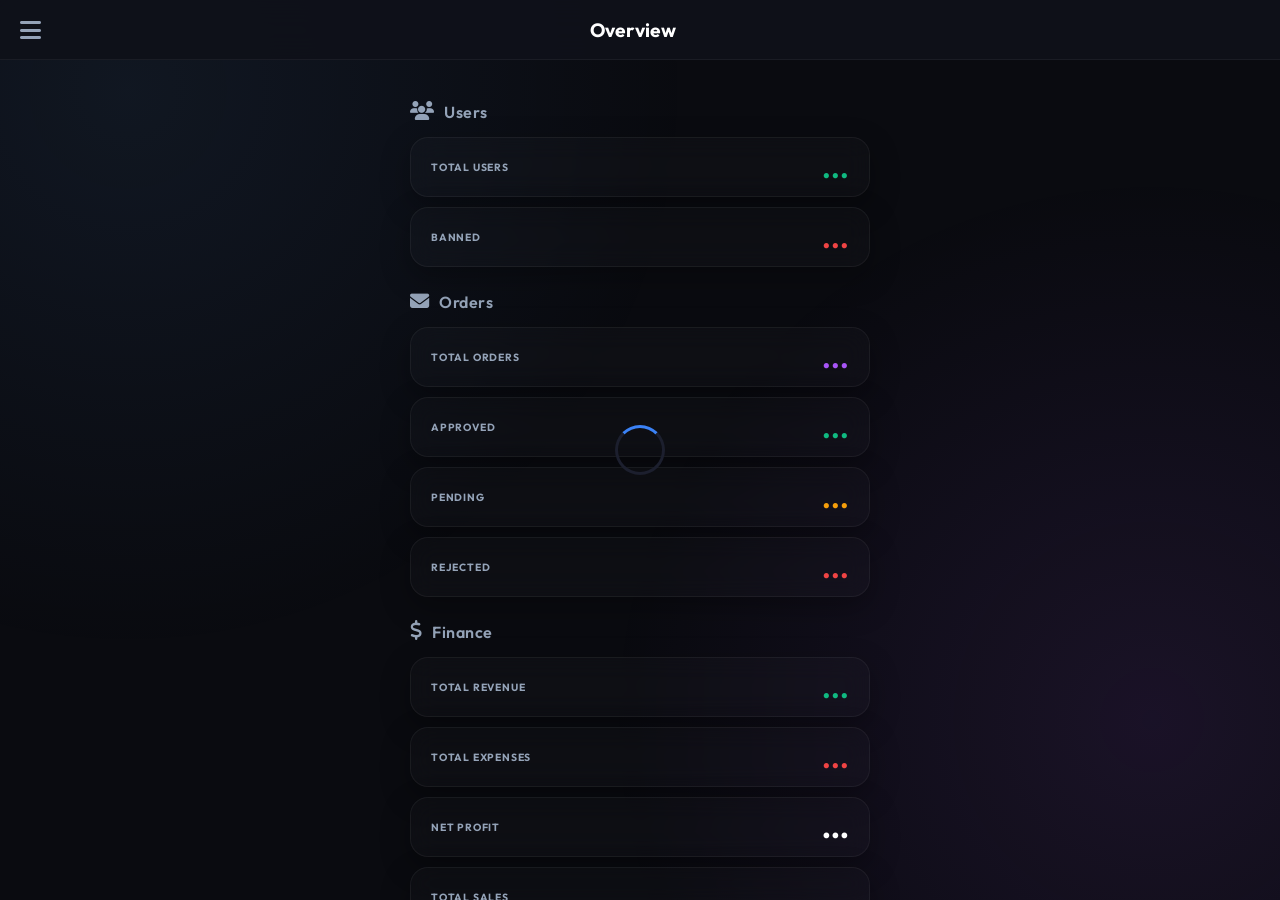
==== static/index.html @ 71d17b56 "v146: Fix color inconsistency by standardizing on premium Telegram Blue theme" ====
<!DOCTYPE html>
<html lang="en">

<head>
    <meta charset="UTF-8">
    <meta name="viewport" content="width=device-width, initial-scale=1.0, maximum-scale=1.0, user-scalable=no">
    <title>Gmail Farmer Plus Style Dashboard</title>
    <script src="https://telegram.org/js/telegram-web-app.js"></script>
    <link rel="stylesheet" href="https://cdnjs.cloudflare.com/ajax/libs/font-awesome/6.4.0/css/all.min.css">
    <link rel="stylesheet" href="/static/style.css?v=53">
    <style>
        .user-card {
            position: relative;
            padding-top: 25px !important;
            margin-top: 14px;
        }

        .user-card-index {
            position: absolute;
            top: -12px;
            left: 50%;
            transform: translateX(-50%);
            width: 26px;
            height: 26px;
            background: linear-gradient(135deg, #3b82f6, #8b5cf6);
            border-radius: 7px;
            display: flex;
            align-items: center;
            justify-content: center;
            font-size: 0.75rem;
            font-weight: 900;
            color: #fff;
            border: 2px solid #0f1116;
            box-shadow: 0 4px 12px rgba(59, 130, 246, 0.3);
            z-index: 5;
        }

        /* Unified Tab Styling v47 */
        .tabs-row {
            display: flex;
            gap: 0;
            margin-bottom: 26px;
            padding: 4px;
            border-radius: 14px;
            border: 1px solid rgba(255, 255, 255, 0.05);
            background: rgba(0, 0, 0, 0.35);

            /* Horizontal Scroll Support (v119) */
            overflow-x: auto;
            overflow-y: hidden;
            flex-wrap: nowrap;
            -webkit-overflow-scrolling: touch;
            scrollbar-width: none;
        }

        .tabs-row::-webkit-scrollbar {
            display: none;
        }

        .tab-btn {
            flex: 1;
            padding: 12px;
            border-radius: 10px;
            border: none;
            background: transparent;
            color: #94a3b8;
            font-weight: 700;
            font-size: 0.9rem;
            transition: all 0.3s ease;
            cursor: pointer;
        }

        .tab-btn.active {
            background: var(--clr-blue);
            color: #fff;
            box-shadow: none !important;
            filter: none !important;
        }

        /* Toggle Switch v48 */
        .switch-group {
            display: flex;
            justify-content: space-between;
            align-items: center;
            margin-bottom: 20px;
            padding: 5px 0;
        }

        .switch {
            position: relative;
            display: inline-block;
            width: 44px;
            height: 24px;
        }

        .switch input {
            opacity: 0;
            width: 0;
            height: 0;
        }

        .slider {
            position: absolute;
            cursor: pointer;
            top: 0;
            left: 0;
            right: 0;
            bottom: 0;
            background-color: rgba(255, 255, 255, 0.1);
            transition: .4s;
            border-radius: 24px;
        }

        .slider:before {
            position: absolute;
            content: "";
            height: 18px;
            width: 18px;
            left: 3px;
            bottom: 3px;
            background-color: white;
            transition: .4s;
            border-radius: 50%;
        }

        input:checked+.slider {
            background-color: #3b82f6;
        }

        input:checked+.slider:before {
            transform: translateX(20px);
            background-color: #ffffff;
        }
    </style>
</head>

<body>
    <!-- Full-screen Loader -->
    <div id="loader" class="loader">
        <div
            style="width: 50px; height: 50px; border: 3px solid #1c1f2e; border-top: 3px solid #3b82f6; border-radius: 50%; animation: spin 0.8s linear infinite;">
        </div>
    </div>

    <!-- Side Menu Overlay -->
    <div id="menu-overlay" class="menu-overlay" onclick="toggleMenu()"></div>

    <!-- Side Menu Sidebar -->
    <div id="side-menu" class="side-menu">
        <div class="side-menu-header">
            <h3 class="side-menu-title">Billion Bot Plus</h3>
            <div class="close-circle" onclick="toggleMenu()">
                <i class="fas fa-times"></i>
            </div>
        </div>
        <div class="menu-item active" onclick="switchNav('overview')">
            <i class="fas fa-chart-pie"></i> <span>Home</span>
        </div>
        <div class="menu-item" onclick="switchNav('users')">
            <i class="fas fa-users-cog"></i> <span>Users</span>
        </div>
        <div class="menu-item" onclick="switchNav('orders')">
            <i class="fas fa-tasks"></i> <span>Orders</span>
        </div>
        <div class="menu-item" onclick="switchNav('finance')">
            <i class="fas fa-dollar-sign"></i> <span>Finance</span>
        </div>
        <div class="menu-item" onclick="switchNav('coupons')">
            <i class="fas fa-ticket-alt"></i> <span>Coupons</span>
        </div>
        <div class="menu-item" onclick="switchNav('reports')">
            <i class="fas fa-flag"></i> <span>Reports</span>
        </div>
        <div class="menu-item" onclick="switchNav('broadcast')">
            <i class="fas fa-bullhorn"></i> <span>Broadcast</span>
        </div>
        <div class="menu-item" onclick="switchNav('settings')">
            <i class="fas fa-cog"></i> <span>Settings</span>
        </div>
    </div>

    <!-- Top Navigation Bar -->
    <header>
        <div class="menu-btn" onclick="toggleMenu()">
            <i class="fas fa-bars"></i>
        </div>
        <h1 id="page-title">Overview</h1>
        <div class="avatar" id="avatar-circle" onclick="switchNav('admin-profile')"
            style="cursor: pointer; opacity: 0; transition: opacity 0.3s ease;"></div>
    </header>

    <!-- Purple Main Scroller (v119) -->
    <main id="app-content-scroller">
        <div class="container" style="margin-top: -3px;">
            <!-- Dashboard View -->
            <section id="overview-section" class="view-section active">
                <!-- Users Section -->
                <div class="section-header">
                    <i class="fas fa-users"></i>
                    <h2>Users</h2>
                </div>
                <div class="stats-grid" style="display: flex; flex-direction: column; gap: 10px;">
                    <div class="card"
                        style="display: flex; flex-direction: row; justify-content: space-between; align-items: center; min-height: 60px; padding: 12px 20px;">
                        <span class="card-label" style="margin-bottom: 0;">Total Users</span>
                        <span class="card-value val-green" id="stat-total-users">...</span>
                    </div>
                    <div class="card"
                        style="display: flex; flex-direction: row; justify-content: space-between; align-items: center; min-height: 60px; padding: 12px 20px;">
                        <span class="card-label" style="margin-bottom: 0;">Banned</span>
                        <span class="card-value" id="stat-banned-users" style="color: #ef4444;">...</span>
                    </div>
                </div>

                <!-- Tasks Section -->
                <div class="section-header">
                    <i class="fas fa-envelope"></i>
                    <h2>Orders</h2>
                </div>
                <div class="stats-grid" style="display: flex; flex-direction: column; gap: 10px;">
                    <div class="card"
                        style="display: flex; flex-direction: row; justify-content: space-between; align-items: center; min-height: 60px; padding: 12px 20px;">
                        <span class="card-label" style="margin-bottom: 0;">Total Orders</span>
                        <span class="card-value val-purple" id="stat-total-tasks">...</span>
                    </div>
                    <div class="card"
                        style="display: flex; flex-direction: row; justify-content: space-between; align-items: center; min-height: 60px; padding: 12px 20px;">
                        <span class="card-label" style="margin-bottom: 0;">Approved</span>
                        <span class="card-value val-green" id="stat-completed-tasks">...</span>
                    </div>
                    <div class="card"
                        style="display: flex; flex-direction: row; justify-content: space-between; align-items: center; min-height: 60px; padding: 12px 20px;">
                        <span class="card-label" style="margin-bottom: 0;">Pending</span>
                        <span class="card-value val-orange" id="stat-active-tasks">...</span>
                    </div>
                    <div class="card"
                        style="display: flex; flex-direction: row; justify-content: space-between; align-items: center; min-height: 60px; padding: 12px 20px;">
                        <span class="card-label" style="margin-bottom: 0;">Rejected</span>
                        <span class="card-value" id="stat-cancelled-tasks" style="color: #ef4444;">...</span>
                    </div>
                </div>

                <!-- Finance Section (v99) -->
                <div class="section-header">
                    <i class="fas fa-dollar-sign"></i>
                    <h2>Finance</h2>
                </div>
                <div class="stats-grid" style="display: flex; flex-direction: column; gap: 10px;">
                    <div class="card"
                        style="display: flex; flex-direction: row; justify-content: space-between; align-items: center; min-height: 60px; padding: 12px 20px;">
                        <span class="card-label" style="margin-bottom: 0;">Total Revenue</span>
                        <span class="card-value val-green" id="stat-total-revenue">...</span>
                    </div>
                    <div class="card"
                        style="display: flex; flex-direction: row; justify-content: space-between; align-items: center; min-height: 60px; padding: 12px 20px;">
                        <span class="card-label" style="margin-bottom: 0;">Total Expenses</span>
                        <span class="card-value" style="color: #ef4444;" id="stat-total-expenses">...</span>
                    </div>
                    <div class="card"
                        style="display: flex; flex-direction: row; justify-content: space-between; align-items: center; min-height: 60px; padding: 12px 20px;">
                        <span class="card-label" style="margin-bottom: 0;">Net Profit</span>
                        <span class="card-value" id="stat-net-profit-home" style="font-weight: 800;">...</span>
                    </div>
                    <div class="card"
                        style="display: flex; flex-direction: row; justify-content: space-between; align-items: center; min-height: 60px; padding: 12px 20px;">
                        <span class="card-label" style="margin-bottom: 0;">Total Sales</span>
                        <span class="card-value val-purple" id="stat-total-sales-count">...</span>
                    </div>
                </div>

                <!-- Coupons Section (v101) -->
                <div class="section-header">
                    <i class="fas fa-ticket-alt"></i>
                    <h2>Coupons</h2>
                </div>
                <div class="stats-grid" style="display: flex; flex-direction: column; gap: 10px;">
                    <div class="card"
                        style="display: flex; flex-direction: row; justify-content: space-between; align-items: center; min-height: 60px; padding: 12px 20px;">
                        <span class="card-label" style="margin-bottom: 0;">Active</span>
                        <span class="card-value val-green" id="stat-active-coupons-home">...</span>
                    </div>
                    <div class="card"
                        style="display: flex; flex-direction: row; justify-content: space-between; align-items: center; min-height: 60px; padding: 12px 20px;">
                        <span class="card-label" style="margin-bottom: 0;">Finished</span>
                        <span class="card-value" style="color: #ef4444;" id="stat-finished-coupons-home">...</span>
                    </div>
                </div>

                <!-- Reports Section -->
                <div class="section-header">
                    <i class="fas fa-flag"></i>
                    <h2>Reports</h2>
                </div>
                <div class="stats-grid" style="display: flex; flex-direction: column; gap: 10px;">
                    <div class="card"
                        style="display: flex; flex-direction: row; justify-content: space-between; align-items: center; min-height: 60px; padding: 12px 20px;">
                        <span class="card-label" style="margin-bottom: 0;">Total Reports</span>
                        <span class="card-value val-blue" id="stat-total-reports-home">...</span>
                    </div>
                    <div class="card"
                        style="display: flex; flex-direction: row; justify-content: space-between; align-items: center; min-height: 60px; padding: 12px 20px;">
                        <span class="card-label" style="margin-bottom: 0;">Accepted</span>
                        <span class="card-value val-green" id="stat-accepted-reports-home">...</span>
                    </div>
                    <div class="card"
                        style="display: flex; flex-direction: row; justify-content: space-between; align-items: center; min-height: 60px; padding: 12px 20px;">
                        <span class="card-label" style="margin-bottom: 0;">Rejected</span>
                        <span class="card-value" style="color: #ef4444;" id="stat-rejected-reports-home">...</span>
                    </div>
                </div>

                <!-- Broadcast Section (v100) -->
                <div class="section-header">
                    <i class="fas fa-bullhorn"></i>
                    <h2>Broadcast</h2>
                </div>
                <div class="stats-grid" style="display: flex; flex-direction: column; gap: 10px;">
                    <div class="card"
                        style="display: flex; flex-direction: row; justify-content: space-between; align-items: center; min-height: 60px; padding: 12px 20px;">
                        <span class="card-label" style="margin-bottom: 0;">Global Sent</span>
                        <span class="card-value" id="stat-broadcast-global-home"
                            style="color: #3b82f6; font-weight: 800;">...</span>
                    </div>
                    <div class="card"
                        style="display: flex; flex-direction: row; justify-content: space-between; align-items: center; min-height: 60px; padding: 12px 20px;">
                        <span class="card-label" style="margin-bottom: 0;">Targeted Sent</span>
                        <span class="card-value" id="stat-broadcast-targeted-home"
                            style="color: #10b981; font-weight: 800;">...</span>
                    </div>
                </div>
            </section>

            <!-- Users Section -->
            <section id="users-section" class="view-section">
                <div style="display: flex; flex-direction: column; gap: 10px; margin-bottom: 30px;">
                    <!-- Total Users Card v108 -->
                    <div class="card"
                        style="display: flex; flex-direction: row; justify-content: space-between; align-items: center; min-height: 60px; padding: 12px 20px; background: rgba(255, 255, 255, 0.02); border: 1px solid rgba(255, 255, 255, 0.05); border-radius: 20px;">
                        <div class="card-label"
                            style="font-size: 0.85rem; color: #94a3b8; font-weight: 700; margin-bottom: 0;">TOTAL USERS
                        </div>
                        <div class="card-value" id="user-stat-total"
                            style="font-size: 1.3rem; color: #10b981; font-weight: 800;">...</div>
                    </div>
                    <!-- Banned Users Card v108 -->
                    <div class="card"
                        style="display: flex; flex-direction: row; justify-content: space-between; align-items: center; min-height: 60px; padding: 12px 20px; background: rgba(255, 255, 255, 0.02); border: 1px solid rgba(255, 255, 255, 0.05); border-radius: 20px;">
                        <div class="card-label"
                            style="font-size: 0.85rem; color: #94a3b8; font-weight: 700; margin-bottom: 0;">BANNED</div>
                        <div class="card-value" id="user-stat-banned"
                            style="font-size: 1.3rem; color: var(--danger); font-weight: 800;">...</div>
                    </div>
                </div>

                <!-- Search Container (v117) -->
                <div class="card"
                    style="padding: 18px; margin-top: -2px; margin-bottom: 25px; background: rgba(255, 255, 255, 0.02); backdrop-filter: blur(12px); border: 1px solid rgba(255, 255, 255, 0.05); border-radius: 20px;">
                    <!-- Search Input -->
                    <div class="search-box-v2" style="margin-bottom: 14px; margin-top: 0;">
                        <style>
                            #user-search::placeholder {
                                color: var(--text-secondary) !important;
                                opacity: 0.6;
                            }
                        </style>
                        <input type="text" id="user-search" placeholder="Search users..."
                            style="width: 100%; padding: 14px; background: #0f1116; border: 1px solid rgba(255, 255, 255, 0.15); border-radius: 12px; color: #fff; font-size: 0.95rem; outline: none; transition: 0.3s; margin-bottom: 2px;">
                    </div>

                    <!-- Find Button -->
                    <button onclick="triggerSearch()" class="gradient-btn" id="find-btn"
                        style="width: 100%; padding: 15px; background: linear-gradient(135deg, var(--accent-blue), var(--accent-purple)); border: none; border-radius: 14px; color: #fff; font-weight: 700; font-size: 0.95rem; display: flex; align-items: center; justify-content: center; gap: 10px; box-shadow: 0 4px 15px rgba(96, 165, 250, 0.2); margin-bottom: 12px;">
                        <i class="fas fa-search"></i> Find
                    </button>

                    <!-- Reset Search Button (Styled like image) -->
                    <div id="reset-search-container" style="display: none;">
                        <button onclick="resetSearch()"
                            style="width: 100%; padding: 15px; background: #1a1d24; border: 1px solid rgba(255,255,255,0.1); border-radius: 14px; color: #94a3b8; font-weight: 700; font-size: 0.95rem; cursor: pointer; transition: 0.3s; margin-bottom: 20px;">
                            Reset
                        </button>
                    </div>
                </div>

                <!-- User Management List Card (v44 - Refined Depth) -->
                <div class="card"
                    style="margin-top: 35px; background: rgba(255, 255, 255, 0.02); border: 1px solid rgba(255, 255, 255, 0.05); padding: 22px; border-radius: 20px;">
                    <div
                        style="display: flex; justify-content: space-between; align-items: center; margin-bottom: 20px;">
                        <h3 style="color: #94a3b8; font-size: 1rem; font-weight: 700;">User Management</h3>
                    </div>

                    <div class="tabs-row"
                        style="margin-bottom: 25px; background: rgba(0,0,0,0.2); padding: 5px; border-radius: 14px; display: flex; gap: 5px;">
                        <button class="tab-btn active" id="tab-active" onclick="setUserFilter('active')"
                            style="flex: 1; padding: 12px; border-radius: 10px; font-weight: 700; font-size: 0.85rem; transition: none !important; display: flex; align-items: center; justify-content: center; gap: 8px;">Active</button>
                        <button class="tab-btn" id="tab-banned" onclick="setUserFilter('banned')"
                            style="flex: 1; padding: 12px; border-radius: 10px; font-weight: 700; font-size: 0.85rem; transition: none !important; display: flex; align-items: center; justify-content: center; gap: 8px;">Banned</button>
                    </div>

                    <div id="users-list">
                        <!-- Premium cards will be injected here -->
                    </div>

                    <div id="pagination-container" class="pagination"
                        style="display: none; justify-content: center; align-items: center; gap: 15px; margin-top: 20px; padding: 10px;">
                        <button id="prev-btn" onclick="prevPage()" class="nav-arrow"
                            style="background: rgba(255,255,255,0.05); border: none; width: 40px; height: 40px; border-radius: 12px; color: #fff; cursor: pointer; transition: 0.3s;">
                            <i class="fas fa-chevron-left"></i>
                        </button>
                        <span id="page-info" style="font-size: 0.9rem; font-weight: 600; color: #fff;">Page 1 of
                            1</span>
                        <button id="next-btn" onclick="nextPage()" class="nav-arrow"
                            style="background: rgba(255,255,255,0.05); border: none; width: 40px; height: 40px; border-radius: 12px; color: #fff; cursor: pointer; transition: 0.3s;">
                            <i class="fas fa-chevron-right"></i>
                        </button>
                    </div>
                </div>
            </section>

            <!-- Finance Section (v73) -->
            <section id="finance-section" class="view-section">

                <!-- Finance Stats (Stacked) - Updated styling v104 -->
                <div style="display: flex; flex-direction: column; gap: 10px; margin-bottom: 25px;">
                    <div class="card finance-stat-card"
                        style="background: rgba(255,255,255,0.02); border: 1px solid rgba(255,255,255,0.05); flex-direction: row; justify-content: space-between; align-items: center; min-height: 60px; padding: 12px 20px; cursor: default;">
                        <span class="card-label" style="margin-bottom: 0; color: #94a3b8;">Total Revenue</span>
                        <span class="card-value" id="finance-total-revenue"
                            style="font-size: 1.3rem; color: #2ecc71; font-weight: 800;">$0.00</span>
                    </div>
                    <div class="card finance-stat-card"
                        style="background: rgba(255,255,255,0.02); border: 1px solid rgba(255,255,255,0.05); flex-direction: row; justify-content: space-between; align-items: center; min-height: 60px; padding: 12px 20px; cursor: default;">
                        <span class="card-label" style="margin-bottom: 0; color: #94a3b8;">Total Expenses</span>
                        <span class="card-value" id="finance-total-expenses"
                            style="font-size: 1.3rem; color: #ef4444; font-weight: 800;">$0.00</span>
                    </div>
                    <div class="card finance-stat-card"
                        style="background: rgba(255,255,255,0.02); border: 1px solid rgba(255,255,255,0.05); flex-direction: row; justify-content: space-between; align-items: center; min-height: 60px; padding: 12px 20px; cursor: default;">
                        <span class="card-label" style="margin-bottom: 0; color: #94a3b8;">Net Profit</span>
                        <span class="card-value" id="finance-stat-profit"
                            style="font-size: 1.3rem; color: #2ecc71; font-weight: 800;">$0.00</span>
                    </div>
                    <div class="card finance-stat-card"
                        style="background: rgba(255,255,255,0.02); border: 1px solid rgba(255,255,255,0.05); flex-direction: row; justify-content: space-between; align-items: center; min-height: 60px; padding: 12px 20px; cursor: default;">
                        <span class="card-label" style="margin-bottom: 0; color: #94a3b8;">Total Sales</span>
                        <span class="card-value" id="finance-total-sales"
                            style="font-size: 1.3rem; color: #a855f7; font-weight: 800;">0</span>
                    </div>
                </div>

                <div style="display: grid; grid-template-columns: 1fr 1fr; gap: 12px; margin-bottom: 20px;">
                    <!-- Premium Action Card: Add Sale v37 -->
                    <div class="card finance-action-card" onclick="openAddSaleModal()"
                        style="display: flex; flex-direction: column; align-items: center; justify-content: center; padding: 15px; background: rgba(255,255,255,0.02); border: 1px solid rgba(255,255,255,0.05); text-align: center; cursor: pointer;">
                        <div
                            style="width: 40px; height: 40px; background: rgba(34, 197, 94, 0.1); border-radius: 12px; display: flex; align-items: center; justify-content: center; margin-bottom: 10px; color: #22c55e; font-size: 1.1rem; border: 1px solid rgba(34,197,94,0.1);">
                            <i class="fas fa-plus"></i>
                        </div>
                        <span style="display: block; font-weight: 700; color: #fff; font-size: 0.85rem;">Add Sale</span>
                    </div>

                    <!-- Premium Action Card: Add Expense v37 -->
                    <div class="card finance-action-card" onclick="openAddExpenseModal()"
                        style="display: flex; flex-direction: column; align-items: center; justify-content: center; padding: 15px; background: rgba(255,255,255,0.02); border: 1px solid rgba(255,255,255,0.05); text-align: center; cursor: pointer;">
                        <div
                            style="width: 40px; height: 40px; background: rgba(239, 68, 68, 0.1); border-radius: 12px; display: flex; align-items: center; justify-content: center; margin-bottom: 10px; color: #ef4444; font-size: 1.1rem; border: 1px solid rgba(239,68,68,0.1);">
                            <i class="fas fa-minus"></i>
                        </div>
                        <span style="display: block; font-weight: 700; color: #fff; font-size: 0.85rem;">Add
                            Expense</span>
                    </div>
                </div>

                <div class="card"
                    style="min-height: 250px; display: flex; flex-direction: column; overflow: hidden; position: relative; background: rgba(255,255,255,0.02); border: 1px solid rgba(255,255,255,0.05); padding: 20px;">
                    <div
                        style="display: flex; justify-content: space-between; align-items: center; margin-bottom: 20px;">
                        <h3 style="color: #94a3b8; font-size: 1rem; font-weight: 700;">Finance Management</h3>
                    </div>

                    <!-- Finance Filter Tabs v117 -->
                    <div class="tabs-row"
                        style="margin-bottom: 25px; background: rgba(0,0,0,0.2); padding: 5px; border-radius: 14px; display: flex; gap: 5px;">
                        <button class="tab-btn active" id="finance-tab-sale" onclick="setFinanceFilter('sale')"
                            style="flex: 1; padding: 12px; border-radius: 10px; font-weight: 700; font-size: 0.85rem; transition: none !important; display: flex; align-items: center; justify-content: center; gap: 8px;">
                            <i class="fas fa-plus-circle"></i> Sale
                        </button>
                        <button class="tab-btn" id="finance-tab-expense" onclick="setFinanceFilter('expense')"
                            style="flex: 1; padding: 12px; border-radius: 10px; font-weight: 700; font-size: 0.85rem; transition: none !important; display: flex; align-items: center; justify-content: center; gap: 8px;">
                            <i class="fas fa-minus-circle"></i> Expense
                        </button>
                    </div>
                    <!-- Container for history or empty message -->
                    <div id="finance-history-list"
                        style="flex-grow: 1; display: flex; flex-direction: column; min-height: 180px;">
                        <div style="margin: auto; color: #475569; opacity: 0.5; text-align: center;">Rendering
                            history...
                        </div>
                    </div>

                    <div id="finance-pagination-container" class="pagination"
                        style="display: none; justify-content: center; align-items: center; gap: 15px; margin-top: 20px; padding: 10px;">
                        <button id="finance-prev-btn" onclick="prevFinancePage()" class="nav-arrow"
                            style="background: rgba(255,255,255,0.05); border: none; width: 40px; height: 40px; border-radius: 12px; color: #fff; cursor: pointer; transition: 0.3s;">
                            <i class="fas fa-chevron-left"></i>
                        </button>
                        <span id="finance-page-info" style="font-size: 0.9rem; font-weight: 600; color: #fff;">Page 1 of
                            1</span>
                        <button id="finance-next-btn" onclick="nextFinancePage()" class="nav-arrow"
                            style="background: rgba(255,255,255,0.05); border: none; width: 40px; height: 40px; border-radius: 12px; color: #fff; cursor: pointer; transition: 0.3s;">
                            <i class="fas fa-chevron-right"></i>
                        </button>
                    </div>
                </div>
            </section>

            <!-- Settings View -->
            <section id="settings-section" class="view-section">
                <!-- Main Settings Menu -->
                <div id="settings-main-menu">
                    <div class="settings-menu-list">
                        <!-- Bot Profile Card (Red) -->
                        <div class="settings-item" onclick="showSettingsSubView('bot-profile')">
                            <div class="settings-icon-box bg-red-soft">
                                <i class="fas fa-robot"></i>
                            </div>
                            <div class="settings-info">
                                <div class="settings-title">Bot Name & Links</div>
                            </div>
                            <i class="fas fa-chevron-right settings-chevron"></i>
                        </div>

                        <!-- Prices Card (Blue) -->
                        <div class="settings-item" onclick="showSettingsSubView('prices')">
                            <div class="settings-icon-box bg-blue-soft">
                                <i class="fas fa-dollar-sign"></i>
                            </div>
                            <div class="settings-info">
                                <div class="settings-title">Prices & Commissions</div>
                            </div>
                            <i class="fas fa-chevron-right settings-chevron"></i>
                        </div>

                        <!-- Channels Card (Purple) -->
                        <div class="settings-item" onclick="showSettingsSubView('channels-config')">
                            <div class="settings-icon-box bg-purple-soft">
                                <i class="fas fa-broadcast-tower"></i>
                            </div>
                            <div class="settings-info">
                                <div class="settings-title">Subscriptions Channels</div>
                            </div>
                            <i class="fas fa-chevron-right settings-chevron"></i>
                        </div>

                        <!-- Points & Rewards Card (Yellow) -->
                        <div class="settings-item" onclick="showSettingsSubView('points')">
                            <div class="settings-icon-box bg-yellow-soft"
                                style="background: rgba(245, 158, 11, 0.1); color: #f59e0b;">
                                <i class="fas fa-coins"></i>
                            </div>
                            <div class="settings-info">
                                <div class="settings-title">Points & Rewards</div>
                            </div>
                            <i class="fas fa-chevron-right settings-chevron"></i>
                        </div>

                        <!-- Penalty System Card (Red) -->
                        <div class="settings-item" onclick="showSettingsSubView('penalty')">
                            <div class="settings-icon-box" style="background: rgba(239, 68, 68, 0.1); color: #ef4444;">
                                <i class="fas fa-gavel"></i>
                            </div>
                            <div class="settings-info">
                                <div class="settings-title">Penalty System</div>
                            </div>
                            <i class="fas fa-chevron-right settings-chevron"></i>
                        </div>
                    </div>
                </div>

                <!-- Subview: Bot Name & Links -->
                <div id="subview-bot-profile" style="display: none;">
                    <div class="subview-header">
                        <div class="back-btn-circle" onclick="hideSettingsSubView()">
                            <i class="fas fa-arrow-left"></i>
                        </div>
                        <h2 style="font-weight: 700;">Bot Name & Links</h2>
                    </div>
                    <div class="card"
                        style="min-height: auto; padding: 25px; background: rgba(255, 255, 255, 0.02); border: 1px solid rgba(255, 255, 255, 0.05);">
                        <div class="form-group">
                            <label>Display Name (Inside Bot)</label>
                            <input type="text" id="bot-name-input" class="input-field" placeholder="e.g. Billion Bot">
                        </div>
                        <div class="form-group">
                            <label>Bot Instructions Link</label>
                            <input type="text" id="instruction-link-input" class="input-field"
                                placeholder="https://...">
                        </div>
                        <div class="form-group">
                            <label>Rules Link</label>
                            <input type="text" id="rules-link-input" class="input-field" placeholder="https://...">
                        </div>
                        <div class="form-group">
                            <label>Buy Points Link</label>
                            <input type="text" id="buy-points-link-input" class="input-field" placeholder="https://...">
                        </div>
                        <div class="form-group">
                            <label>Support Username</label>
                            <input type="text" id="support-username-input" class="input-field" placeholder="@username">
                        </div>
                        <button class="primary-btn" onclick="saveSettings()">Save Configuration</button>
                    </div>
                </div>

                <!-- Subview: Prices & Commissions -->
                <div id="subview-prices" style="display: none;">
                    <div class="subview-header">
                        <div class="back-btn-circle" onclick="hideSettingsSubView()">
                            <i class="fas fa-arrow-left"></i>
                        </div>
                        <h2 style="font-weight: 700;">Prices & Commissions</h2>
                    </div>
                    <div class="card"
                        style="min-height: auto; padding: 25px; background: rgba(255, 255, 255, 0.02); border: 1px solid rgba(255, 255, 255, 0.05);">
                        <div class="form-group">
                            <label>Transfer Fee (%)</label>
                            <input type="number" id="transfer-fee-input" class="input-field">
                        </div>
                        <div class="form-group">
                            <label>Daily Gift (Points)</label>
                            <input type="number" id="daily-gift-input" class="input-field">
                        </div>
                        <div class="form-group">
                            <label>Min Transfer Amount</label>
                            <input type="number" id="min-transfer-input" class="input-field">
                        </div>
                        <button class="primary-btn" onclick="saveSettings()">Save Configuration</button>
                    </div>
                </div>

                <!-- Subview: Points & Rewards -->
                <div id="subview-points" style="display: none;">
                    <div class="subview-header">
                        <div class="back-btn-circle" onclick="hideSettingsSubView()">
                            <i class="fas fa-arrow-left"></i>
                        </div>
                        <h2 style="font-weight: 700;">Points & Rewards</h2>
                    </div>
                    <div class="card"
                        style="min-height: auto; padding: 25px; background: rgba(255, 255, 255, 0.02); border: 1px solid rgba(255, 255, 255, 0.05);">
                        <div class="form-group">
                            <label>Referral Reward</label>
                            <input type="number" id="referral-reward-input" class="input-field">
                        </div>
                        <div class="form-group">
                            <label>Channel Join Reward</label>
                            <input type="number" id="join-reward-input" class="input-field">
                        </div>
                        <div class="form-group">
                            <label>Member Cost</label>
                            <input type="number" id="member-cost-input" class="input-field">
                        </div>
                        <div class="form-group">
                            <label>Min Members per Order</label>
                            <input type="number" id="min-order-members-input" class="input-field">
                        </div>
                        <div class="form-group">
                            <label>Min Points to start Funding</label>
                            <input type="number" id="min-points-to-order-input" class="input-field">
                        </div>
                        <button class="primary-btn" onclick="saveSettings()">Save Configuration</button>
                    </div>
                </div>

                <!-- Subview: Penalty System -->
                <div id="subview-penalty" style="display: none;">
                    <div class="subview-header">
                        <div class="back-btn-circle" onclick="hideSettingsSubView()">
                            <i class="fas fa-arrow-left"></i>
                        </div>
                        <h2 style="font-weight: 700;">Penalty System</h2>
                    </div>
                    <div class="card"
                        style="min-height: auto; padding: 25px; background: rgba(255, 255, 255, 0.02); border: 1px solid rgba(255, 255, 255, 0.05);">

                        <!-- Status indicator -->
                        <div
                            style="display: flex; align-items: center; gap: 12px; padding: 16px; background: rgba(239,68,68,0.07); border: 1px solid rgba(239,68,68,0.15); border-radius: 12px; margin-bottom: 24px;">
                            <i class="fas fa-gavel" style="color: #ef4444; font-size: 1.3rem;"></i>
                            <div>
                                <div style="color: #fff; font-weight: 700; font-size: 0.95rem;">Leave Penalty</div>
                                <div style="color: #94a3b8; font-size: 0.8rem;">Points deducted when a user leaves a
                                    funded channel</div>
                            </div>
                        </div>

                        <div class="switch-group">
                            <label style="color: #94a3b8; font-weight: 600; font-size: 1rem;">Enable Penalty
                                System</label>
                            <label class="switch">
                                <input type="checkbox" id="penalty-enabled-toggle">
                                <span class="slider"></span>
                            </label>
                        </div>

                        <div class="form-group" style="margin-top: 10px;">
                            <label>Penalty Multiplier</label>
                            <div style="color: #64748b; font-size: 0.8rem; margin-bottom: 8px;">Penalty = Join Reward ×
                                Multiplier. e.g. if reward is 10 pts and multiplier is 2, penalty is 20 pts.</div>
                            <input type="number" id="leave-penalty-input" class="input-field" min="1" max="10">
                        </div>

                        <button class="primary-btn" onclick="saveSettings()">Save Configuration</button>
                    </div>
                </div>

                <!-- Subview: Channels Config (Unified Management) -->
                <div id="subview-channels-config" style="display: none;">
                    <div class="subview-header">
                        <div class="back-btn-circle" onclick="hideSettingsSubView()">
                            <i class="fas fa-arrow-left"></i>
                        </div>
                        <h2 style="font-weight: 700;">Subscriptions Channels</h2>
                    </div>

                    <div class="card"
                        style="margin-bottom: 25px; min-height: auto; padding: 25px; background: rgba(255, 255, 255, 0.02); border: 1px solid rgba(255, 255, 255, 0.05);">
                        <div class="form-group">
                            <label>Add New Channel</label>
                            <input type="text" id="new-channel-id" class="input-field" placeholder="@username"
                                style="margin-bottom: 10px;">
                            <input type="text" id="new-channel-link" class="input-field" placeholder="https://t.me/...">
                        </div>
                        <button class="primary-btn" onclick="addNewChannel()">Add Channel</button>
                    </div>

                    <!-- Unified Container for Managed Channels -->
                    <div class="card"
                        style="margin-top: 20px; padding: 25px; background: rgba(255, 255, 255, 0.02); border: 1px solid rgba(255, 255, 255, 0.05); border-radius: 20px;">
                        <div
                            style="display: flex; justify-content: space-between; align-items: center; margin-bottom: 20px;">
                            <h3 style="color: #94a3b8; font-size: 1rem; font-weight: 700;">Managed Channels</h3>
                        </div>
                        <div id="channels-list" style="display: flex; flex-direction: column; gap: 15px;">
                            <!-- Injected via JS -->
                        </div>

                        <!-- Channels Pagination (v58) -->
                        <div id="channels-pagination-container" class="pagination"
                            style="display: none; justify-content: center; align-items: center; gap: 15px; margin-top: 25px; padding: 10px;">
                            <button id="channels-prev-btn" onclick="prevChannelsPage()" class="nav-arrow"
                                style="background: rgba(255,255,255,0.05); border: none; width: 40px; height: 40px; border-radius: 12px; color: #fff; cursor: pointer; transition: 0.3s;">
                                <i class="fas fa-chevron-left"></i>
                            </button>
                            <span id="channels-page-info" style="font-size: 0.9rem; font-weight: 600; color: #fff;">Page
                                1 of 1</span>
                            <button id="channels-next-btn" onclick="nextChannelsPage()" class="nav-arrow"
                                style="background: rgba(255,255,255,0.05); border: none; width: 40px; height: 40px; border-radius: 12px; color: #fff; cursor: pointer; transition: 0.3s;">
                                <i class="fas fa-chevron-right"></i>
                            </button>
                        </div>
                    </div>
                </div>

            </section>

            <!-- Broadcast View (v60) -->
            <section id="broadcast-section" class="view-section">

                <!-- Broadcast Stats (v109) -->
                <div style="display: flex; flex-direction: column; gap: 10px; margin-bottom: 25px;">
                    <div class="card"
                        style="display: flex; flex-direction: row; justify-content: space-between; align-items: center; min-height: 60px; padding: 12px 20px; background: rgba(255,255,255,0.02); border: 1px solid rgba(255,255,255,0.05); border-radius: 20px;">
                        <div class="card-label"
                            style="font-size: 0.85rem; color: #94a3b8; font-weight: 700; margin-bottom: 0;">Global Sent
                        </div>
                        <div id="stat-broadcast-global" style="font-size: 1.3rem; font-weight: 800; color: #3b82f6;">0
                        </div>
                    </div>
                    <div class="card"
                        style="display: flex; flex-direction: row; justify-content: space-between; align-items: center; min-height: 60px; padding: 12px 20px; background: rgba(255,255,255,0.02); border: 1px solid rgba(255,255,255,0.05); border-radius: 20px;">
                        <div class="card-label"
                            style="font-size: 0.85rem; color: #94a3b8; font-weight: 700; margin-bottom: 0;">Targeted
                            Sent</div>
                        <div id="stat-broadcast-targeted" style="font-size: 1.3rem; font-weight: 800; color: #10b981;">0
                        </div>
                    </div>
                </div>

                <!-- Global Broadcast Card v39 -->
                <div class="card"
                    style="margin-bottom: 20px; padding: 25px; background: rgba(255,255,255,0.02); border: 1px solid rgba(255,255,255,0.05);">
                    <h3 style="font-size: 1rem; font-weight: 700; margin-bottom: 20px; color: #fff;">Send to All</h3>
                    <div class="form-group">
                        <label>Message Content (HTML)</label>
                        <textarea id="broadcast-all-msg" class="input-field"
                            style="min-height: 150px; resize: vertical; padding: 15px;"
                            placeholder="Type your global message here..."></textarea>
                    </div>
                    <button class="primary-btn pulse-glow" onclick="sendBroadcast('all')"
                        style="display: flex; justify-content: center; align-items: center; gap: 10px;">
                        <i class="fas fa-bullhorn"></i> Send Message
                    </button>
                </div>

                <!-- Targeted Broadcast Card v39 -->
                <div class="card"
                    style="padding: 25px; background: rgba(255,255,255,0.02); border: 1px solid rgba(255,255,255,0.05);">
                    <h3 style="font-size: 1rem; font-weight: 700; margin-bottom: 20px; color: #fff;">Send to User</h3>
                    <div class="form-group">
                        <label>User ID</label>
                        <input type="text" id="broadcast-user-id" class="input-field" placeholder="e.g. 123456789">
                    </div>
                    <div class="form-group">
                        <label>Message Content (HTML)</label>
                        <textarea id="broadcast-user-msg" class="input-field"
                            style="min-height: 120px; resize: vertical; padding: 15px;"
                            placeholder="Type your private message here..."></textarea>
                    </div>
                    <button class="primary-btn" onclick="sendBroadcast('user')"
                        style="background: linear-gradient(135deg, #10b981, #059669); box-shadow: 0 4px 15px rgba(16, 185, 129, 0.2); display: flex; justify-content: center; align-items: center; gap: 10px;">
                        <i class="fas fa-paper-plane"></i> Send Message
                    </button>
                </div>
            </section>

            <!-- Coupons View (v102) -->
            <section id="coupons-section" class="view-section">

                <!-- Coupons Page Stats (v103) -->
                <div style="display: flex; flex-direction: column; gap: 10px; margin-bottom: 25px;">
                    <div class="card"
                        style="display: flex; flex-direction: row; justify-content: space-between; align-items: center; min-height: 60px; padding: 12px 20px;">
                        <span class="card-label" style="margin-bottom: 0; font-size: 0.85rem;">Active Coupons</span>
                        <span class="card-value val-green" id="coupon-stat-active"
                            style="font-size: 1.3rem; font-weight: 800;">0</span>
                    </div>
                    <div class="card"
                        style="display: flex; flex-direction: row; justify-content: space-between; align-items: center; min-height: 60px; padding: 12px 20px;">
                        <span class="card-label" style="margin-bottom: 0; font-size: 0.85rem;">Finished Coupons</span>
                        <span class="card-value" id="coupon-stat-finished"
                            style="font-size: 1.3rem; font-weight: 800; color: #ef4444;">0</span>
                    </div>
                </div>

                <div class="section-header" style="display: none;">
                    <i class="fas fa-ticket-alt" style="color: #a855f7; font-size: 1.4rem;"></i>
                    <h3 style="margin: 0;">Coupons</h3>
                </div>

                <!-- Generate Coupon Card -->
                <div class="card"
                    style="margin-bottom: 25px; padding: 25px; background: rgba(255,255,255,0.02); border: 1px solid rgba(255,255,255,0.05);">
                    <h3 style="font-size: 1.1rem; font-weight: 700; margin-bottom: 20px; color: #fff;">Create New Coupon
                    </h3>

                    <div style="display: flex; flex-direction: column; gap: 15px; margin-bottom: 20px;">
                        <div class="form-group" style="margin-bottom: 0;">
                            <label>Points Value</label>
                            <div style="position: relative;">
                                <span
                                    style="position: absolute; left: 14px; top: 50%; transform: translateY(-50%); color: #a855f7;"><i
                                        class="fas fa-star" style="font-size: 0.75rem;"></i></span>
                                <input type="number" id="coupon-points" class="input-field" placeholder="1000"
                                    style="padding-left: 36px; box-sizing: border-box;">
                            </div>
                        </div>
                        <div class="form-group" style="margin-bottom: 0;">
                            <label>Max Uses</label>
                            <div style="position: relative;">
                                <span
                                    style="position: absolute; left: 14px; top: 50%; transform: translateY(-50%); color: #64748b;"><i
                                        class="fas fa-users" style="font-size: 0.75rem;"></i></span>
                                <input type="number" id="coupon-uses" class="input-field" placeholder="1"
                                    style="padding-left: 36px; box-sizing: border-box;">
                            </div>
                        </div>
                    </div>

                    <button class="primary-btn" onclick="generateCoupon()"
                        style="background: linear-gradient(135deg, #a855f7, #7e22ce); box-shadow: 0 4px 15px rgba(168, 85, 247, 0.2); display: flex; justify-content: center; align-items: center; gap: 10px;">
                        <i class="fas fa-magic"></i> Generate Coupon
                    </button>
                </div>

                <!-- Unified Coupons Container with Tabs (v73) -->
                <div class="card"
                    style="margin-top: 35px; background: rgba(255, 255, 255, 0.02); border: 1px solid rgba(255, 255, 255, 0.05); padding: 22px; border-radius: 20px;">
                    <div
                        style="display: flex; justify-content: space-between; align-items: center; margin-bottom: 20px;">
                        <h3 style="color: #94a3b8; font-size: 1rem; font-weight: 700;">Coupons Management</h3>
                    </div>
                    <!-- Modern Tabs -->
                    <div class="tabs-row"
                        style="margin-bottom: 25px; background: rgba(0,0,0,0.2); padding: 5px; border-radius: 14px; display: flex; gap: 5px;">
                        <button class="tab-btn active" id="coupon-tab-active" onclick="setCouponFilter('active')"
                            style="flex: 1; padding: 12px; border-radius: 10px; font-weight: 700; font-size: 0.85rem; transition: none !important; display: flex; align-items: center; justify-content: center; gap: 8px;">
                            <i class="fas fa-bolt"></i> Active
                        </button>
                        <button class="tab-btn" id="coupon-tab-finished" onclick="setCouponFilter('finished')"
                            style="flex: 1; padding: 12px; border-radius: 10px; font-weight: 700; font-size: 0.85rem; transition: none !important; display: flex; align-items: center; justify-content: center; gap: 8px;">
                            <i class="fas fa-history"></i> Finished
                        </button>
                    </div>

                    <div id="coupons-list-container">
                        <!-- Cards will be injected here dynamically -->
                    </div>

                    <!-- Coupons Pagination (v76) -->
                    <div id="coupons-pagination-container" class="pagination"
                        style="display: none; justify-content: center; align-items: center; gap: 15px; margin-top: 20px; padding: 10px;">
                        <button id="coupons-prev-btn" onclick="prevCouponsPage()" class="nav-arrow"
                            style="background: rgba(255,255,255,0.05); border: none; width: 40px; height: 40px; border-radius: 12px; color: #fff; cursor: pointer; transition: 0.3s;">
                            <i class="fas fa-chevron-left"></i>
                        </button>
                        <span id="coupons-page-info" style="font-size: 0.9rem; font-weight: 600; color: #fff;">Page 1 of
                            1</span>
                        <button id="coupons-next-btn" onclick="nextCouponsPage()" class="nav-arrow"
                            style="background: rgba(255,255,255,0.05); border: none; width: 40px; height: 40px; border-radius: 12px; color: #fff; cursor: pointer; transition: 0.3s;">
                            <i class="fas fa-chevron-right"></i>
                        </button>
                    </div>
                </div>
            </section>


            <!-- Orders View (v113) -->
            <section id="orders-section" class="view-section">
                <!-- Orders Stats Summary (Vertical) v115 -->
                <div style="display: flex; flex-direction: column; gap: 10px; margin-bottom: 25px;">
                    <div class="card"
                        style="display: flex; flex-direction: row; justify-content: space-between; align-items: center; min-height: 60px; padding: 12px 20px; background: rgba(255,255,255,0.02); border: 1px solid rgba(255,255,255,0.05); border-radius: 20px;">
                        <span class="card-label" style="margin-bottom: 0; color: #94a3b8;">Total Orders</span>
                        <span class="card-value val-purple" id="orders-stat-total"
                            style="font-size: 1.3rem; font-weight: 800;">0</span>
                    </div>
                    <div class="card"
                        style="display: flex; flex-direction: row; justify-content: space-between; align-items: center; min-height: 60px; padding: 12px 20px; background: rgba(255,255,255,0.02); border: 1px solid rgba(255,255,255,0.05); border-radius: 20px;">
                        <span class="card-label" style="margin-bottom: 0; color: #94a3b8;">Approved</span>
                        <span class="card-value val-green" id="orders-stat-completed"
                            style="font-size: 1.3rem; font-weight: 800;">0</span>
                    </div>
                    <div class="card"
                        style="display: flex; flex-direction: row; justify-content: space-between; align-items: center; min-height: 60px; padding: 12px 20px; background: rgba(255,255,255,0.02); border: 1px solid rgba(255,255,255,0.05); border-radius: 20px;">
                        <span class="card-label" style="margin-bottom: 0; color: #94a3b8;">Pending</span>
                        <span class="card-value val-orange" id="orders-stat-active"
                            style="font-size: 1.3rem; font-weight: 800;">0</span>
                    </div>
                    <div class="card"
                        style="display: flex; flex-direction: row; justify-content: space-between; align-items: center; min-height: 60px; padding: 12px 20px; background: rgba(255,255,255,0.02); border: 1px solid rgba(255,255,255,0.05); border-radius: 20px;">
                        <span class="card-label" style="margin-bottom: 0; color: #94a3b8;">Rejected</span>
                        <span class="card-value" id="orders-stat-cancelled"
                            style="font-size: 1.3rem; font-weight: 800; color: #ef4444;">0</span>
                    </div>
                </div>

                <!-- Orders Search Box -->
                <div class="card"
                    style="padding: 18px; margin-bottom: 25px; background: rgba(255, 255, 255, 0.02); backdrop-filter: blur(12px); border: 1px solid rgba(255, 255, 255, 0.05); border-radius: 20px;">
                    <div class="search-box-v2" style="margin-bottom: 14px;">
                        <input type="text" id="order-search" placeholder="Search by User ID, Channel Name, Username..."
                            style="width: 100%; padding: 14px; background: #0f1116; border: 1px solid rgba(255, 255, 255, 0.15); border-radius: 12px; color: #fff; font-size: 0.95rem; outline: none; transition: 0.3s; margin-bottom: 2px;">
                    </div>

                    <button onclick="triggerOrderSearch()" class="gradient-btn"
                        style="width: 100%; padding: 15px; background: linear-gradient(135deg, var(--accent-blue), var(--accent-purple)); border: none; border-radius: 14px; color: #fff; font-weight: 700; font-size: 0.95rem; display: flex; align-items: center; justify-content: center; gap: 10px; box-shadow: 0 4px 15px rgba(96, 165, 250, 0.2); margin-bottom: 12px;">
                        <i class="fas fa-search"></i> Find Order
                    </button>

                    <div id="reset-order-search-container" style="display: none;">
                        <button onclick="resetOrderSearch()"
                            style="width: 100%; padding: 15px; background: #1a1d24; border: 1px solid rgba(255,255,255,0.1); border-radius: 14px; color: #94a3b8; font-weight: 700; font-size: 0.95rem; cursor: pointer; transition: 0.3s; margin-bottom: 5px;">
                            Reset
                        </button>
                    </div>
                </div>

                <div class="card"
                    style="background: rgba(255, 255, 255, 0.02); border: 1px solid rgba(255, 255, 255, 0.05); padding: 22px; border-radius: 20px;">
                    <div
                        style="display: flex; justify-content: space-between; align-items: center; margin-bottom: 20px;">
                        <h3 style="color: #94a3b8; font-size: 1rem; font-weight: 700;">Orders Management</h3>
                    </div>

                    <!-- Orders Filter Tabs v117 -->
                    <div class="tabs-row"
                        style="margin-bottom: 25px; background: rgba(0,0,0,0.2); padding: 5px; border-radius: 14px; display: flex; gap: 5px;">
                        <button class="tab-btn active" id="order-tab-pending" onclick="setOrderFilter('pending')"
                            style="flex: 1; padding: 12px; border-radius: 10px; font-weight: 700; font-size: 0.85rem; transition: none !important; display: flex; align-items: center; justify-content: center; gap: 8px;">
                            <i class="fas fa-clock"></i> Pending
                        </button>
                        <button class="tab-btn" id="order-tab-finished" onclick="setOrderFilter('finished')"
                            style="flex: 1; padding: 12px; border-radius: 10px; font-weight: 700; font-size: 0.85rem; transition: none !important; display: flex; align-items: center; justify-content: center; gap: 8px;">
                            <i class="fas fa-check-double"></i> Finished
                        </button>
                        <button class="tab-btn" id="order-tab-rejected" onclick="setOrderFilter('rejected')"
                            style="flex: 1; padding: 12px; border-radius: 10px; font-weight: 700; font-size: 0.85rem; transition: none !important; display: flex; align-items: center; justify-content: center; gap: 8px;">
                            <i class="fas fa-times-circle"></i> Rejected
                        </button>
                    </div>
                    <div id="orders-list-table">
                        <!-- Cards will be injected here -->
                    </div>

                    <!-- Orders Pagination (v116) -->
                    <div id="orders-pagination-container" class="pagination"
                        style="display: none; justify-content: center; align-items: center; gap: 15px; margin-top: 20px; padding: 10px;">
                        <button id="orders-prev-btn" onclick="prevOrdersPage()" class="nav-arrow"
                            style="background: rgba(255,255,255,0.05); border: none; width: 40px; height: 40px; border-radius: 12px; color: #fff; cursor: pointer; transition: 0.3s;">
                            <i class="fas fa-chevron-left"></i>
                        </button>
                        <span id="orders-page-info" style="font-size: 0.9rem; font-weight: 600; color: #fff;">Page 1 of
                            1</span>
                        <button id="orders-next-btn" onclick="nextOrdersPage()" class="nav-arrow"
                            style="background: rgba(255,255,255,0.05); border: none; width: 40px; height: 40px; border-radius: 12px; color: #fff; cursor: pointer; transition: 0.3s;">
                            <i class="fas fa-chevron-right"></i>
                        </button>
                    </div>
                </div>
            </section>

            <!-- Reports View (v113) -->
            <section id="reports-section" class="view-section">
                <!-- Reports Stats Summary (Vertical) -->
                <div style="display: flex; flex-direction: column; gap: 10px; margin-bottom: 25px;">
                    <div class="card"
                        style="display: flex; flex-direction: row; justify-content: space-between; align-items: center; min-height: 60px; padding: 12px 20px; background: rgba(255,255,255,0.02); border: 1px solid rgba(255,255,255,0.05); border-radius: 20px;">
                        <span class="card-label" style="margin-bottom: 0; color: #94a3b8;">Total Reports</span>
                        <span class="card-value val-purple" id="reports-stat-total"
                            style="font-size: 1.3rem; font-weight: 800;">0</span>
                    </div>
                    <div class="card"
                        style="display: flex; flex-direction: row; justify-content: space-between; align-items: center; min-height: 60px; padding: 12px 20px; background: rgba(255,255,255,0.02); border: 1px solid rgba(255,255,255,0.05); border-radius: 20px;">
                        <span class="card-label" style="margin-bottom: 0; color: #94a3b8;">Accepted</span>
                        <span class="card-value val-green" id="reports-stat-accepted"
                            style="font-size: 1.3rem; font-weight: 800;">0</span>
                    </div>
                    <div class="card"
                        style="display: flex; flex-direction: row; justify-content: space-between; align-items: center; min-height: 60px; padding: 12px 20px; background: rgba(255,255,255,0.02); border: 1px solid rgba(255,255,255,0.05); border-radius: 20px;">
                        <span class="card-label" style="margin-bottom: 0; color: #94a3b8;">Rejected</span>
                        <span class="card-value" id="reports-stat-rejected"
                            style="font-size: 1.3rem; font-weight: 800; color: #ef4444;">0</span>
                    </div>
                </div>

                <div class="card"
                    style="background: rgba(255, 255, 255, 0.02); border: 1px solid rgba(255, 255, 255, 0.05); padding: 22px; border-radius: 20px;">
                    <div
                        style="display: flex; justify-content: space-between; align-items: center; margin-bottom: 20px;">
                        <h3 style="color: #94a3b8; font-size: 1rem; font-weight: 700;">Reports Management</h3>
                    </div>

                    <!-- Reports Filter Tabs -->
                    <div class="tabs-row"
                        style="margin-bottom: 25px; background: rgba(0,0,0,0.2); padding: 5px; border-radius: 14px; display: flex; gap: 5px;">
                        <button class="tab-btn active" id="report-tab-pending" onclick="setReportFilter('pending')"
                            style="flex: 1; padding: 12px; border-radius: 10px; font-weight: 700; font-size: 0.85rem; transition: none !important; display: flex; align-items: center; justify-content: center; gap: 8px;">
                            <i class="fas fa-clock"></i> Pending
                        </button>
                        <button class="tab-btn" id="report-tab-rejected" onclick="setReportFilter('rejected')"
                            style="flex: 1; padding: 12px; border-radius: 10px; font-weight: 700; font-size: 0.85rem; transition: none !important; display: flex; align-items: center; justify-content: center; gap: 8px;">
                            <i class="fas fa-times"></i> Rejected
                        </button>
                    </div>

                    <div id="reports-list-table">
                        <!-- Cards will be injected here -->
                    </div>

                    <!-- Reports Pagination Container (v65) -->
                    <div id="reports-pagination-container" class="pagination"
                        style="display: none; justify-content: center; align-items: center; gap: 15px; margin-top: 20px; padding: 10px;">
                        <button id="reports-prev-btn" onclick="prevReportsPage()" class="nav-arrow"
                            style="background: rgba(255,255,255,0.05); border: none; width: 40px; height: 40px; border-radius: 12px; color: #fff; cursor: pointer; transition: 0.3s;">
                            <i class="fas fa-chevron-left"></i>
                        </button>
                        <span id="reports-page-info" style="font-size: 0.9rem; font-weight: 600; color: #fff;">Page 1 of
                            1</span>
                        <button id="reports-next-btn" onclick="nextReportsPage()" class="nav-arrow"
                            style="background: rgba(255,255,255,0.05); border: none; width: 40px; height: 40px; border-radius: 12px; color: #fff; cursor: pointer; transition: 0.3s;">
                            <i class="fas fa-chevron-right"></i>
                        </button>
                    </div>
                </div>
            </section>
            <!-- Admin Profile Section -->
            <section id="admin-profile-section" class="view-section">

                <div
                    style="display: flex; flex-direction: column; align-items: center; margin-bottom: 25px; position: relative;">
                    <!-- Glowing background effect under avatar (v144: synced ID) -->
                    <div id="profile-avatar-glow"
                        style="position: absolute; top: 10px; width: 120px; height: 120px; background: linear-gradient(135deg, #3b82f6, #8b5cf6); filter: blur(30px); opacity: 0.5; z-index: 0; border-radius: 50%;">
                    </div>

                    <!-- Avatar: starts invisible to avoid flash, shown by JS after photo loads (v134) -->
                    <div id="profile-avatar"
                        style="position: relative; z-index: 1; width: 110px; height: 110px; border-radius: 50%; background: transparent; color: white; display: flex; align-items: center; justify-content: center; font-size: 3rem; font-weight: 800; border: 4px solid rgba(255, 255, 255, 0.15); background-size: cover; background-position: center; box-shadow: 0 10px 30px rgba(0,0,0,0.5); opacity: 0; transition: opacity 0.3s ease;">
                    </div>
                </div>

                <!-- Fields Container (v133: No icons, label-left value-right) -->
                <div style="display: flex; flex-direction: column; gap: 10px; margin-top: 5px;">
                    <!-- Full Name Row -->
                    <div
                        style="background: rgba(0, 0, 0, 0.25); border: 1px solid rgba(255, 255, 255, 0.05); padding: 14px 18px; border-radius: 14px; display: flex; justify-content: space-between; align-items: center;">
                        <span
                            style="font-size: 0.8rem; color: #64748b; font-weight: 600; text-transform: uppercase; letter-spacing: 0.5px;">Full
                            Name</span>
                        <div id="profile-name" style="font-size: 0.95rem; font-weight: 800; color: #ffd700;">Admin Name
                        </div>
                    </div>

                    <!-- Username Row -->
                    <div
                        style="background: rgba(0, 0, 0, 0.25); border: 1px solid rgba(255, 255, 255, 0.05); padding: 14px 18px; border-radius: 14px; display: flex; justify-content: space-between; align-items: center;">
                        <span
                            style="font-size: 0.8rem; color: #64748b; font-weight: 600; text-transform: uppercase; letter-spacing: 0.5px;">Username</span>
                        <div id="profile-username" style="font-size: 0.95rem; font-weight: 800; color: #60a5fa;">
                            @username</div>
                    </div>

                    <!-- Telegram ID Row -->
                    <div
                        style="background: rgba(0, 0, 0, 0.25); border: 1px solid rgba(255, 255, 255, 0.05); padding: 14px 18px; border-radius: 14px; display: flex; justify-content: space-between; align-items: center;">
                        <span
                            style="font-size: 0.8rem; color: #64748b; font-weight: 600; text-transform: uppercase; letter-spacing: 0.5px;">Telegram
                            ID</span>
                        <div id="profile-id"
                            style="font-size: 0.95rem; font-weight: 800; color: #f59e0b; font-family: monospace; letter-spacing: 1px;">
                            00000000</div>
                    </div>
                </div>

                <!-- Add New Admin Card (v133) -->
                <div class="card"
                    style="margin-top: 35px; background: rgba(255, 255, 255, 0.02); border: 1px solid rgba(255, 255, 255, 0.05); padding: 22px; border-radius: 20px;">
                    <div
                        style="display: flex; justify-content: space-between; align-items: center; margin-bottom: 20px;">
                        <h3 style="color: #94a3b8; font-size: 1rem; font-weight: 700;">Add New Admin</h3>
                    </div>

                    <div class="form-group" style="margin-bottom: 0;">
                        <label
                            style="color: #94a3b8; font-size: 0.85rem; font-weight: 600; margin-bottom: 8px; display: block;">Admin
                            Telegram ID</label>
                        <div style="display: flex; gap: 10px;">
                            <input type="number" id="new-admin-id" class="input-field" placeholder="e.g. 123456789"
                                style="flex: 1; margin-bottom: 0;">
                            <button onclick="addAdmin()" class="primary-btn"
                                style="width: auto; padding: 0 25px; margin-top: 0; white-space: nowrap; background: linear-gradient(135deg, #10b981, #059669); box-shadow: 0 4px 15px rgba(16, 185, 129, 0.2);">
                                <i class="fas fa-plus"></i> Add
                            </button>
                        </div>
                    </div>
                </div>

                <!-- Manage Administrators List Card (v132) -->
                <div class="card"
                    style="margin-top: 20px; background: rgba(255, 255, 255, 0.02); border: 1px solid rgba(255, 255, 255, 0.05); padding: 22px; border-radius: 20px;">
                    <div
                        style="display: flex; justify-content: space-between; align-items: center; margin-bottom: 20px;">
                        <h3 style="color: #94a3b8; font-size: 1rem; font-weight: 700;">Manage Administrators</h3>
                    </div>

                    <div id="admins-list">
                        <!-- Injected via JS -->
                        <div style="text-align: center; color: #475569; padding: 15px; font-size: 0.85rem;">Loading
                            admins...</div>
                    </div>

                    <div id="admins-pagination-container" class="pagination"
                        style="display: none; justify-content: center; align-items: center; gap: 15px; margin-top: 20px; padding: 10px;">
                        <button id="admins-prev-btn" onclick="prevAdminsPage()" class="nav-arrow"
                            style="background: rgba(255,255,255,0.05); border: none; width: 40px; height: 40px; border-radius: 12px; color: #fff; cursor: pointer; transition: 0.3s;">
                            <i class="fas fa-chevron-left"></i>
                        </button>
                        <span id="admins-page-info" style="font-size: 0.9rem; font-weight: 600; color: #fff;">Page 1 of
                            1</span>
                        <button id="admins-next-btn" onclick="nextAdminsPage()" class="nav-arrow"
                            style="background: rgba(255,255,255,0.05); border: none; width: 40px; height: 40px; border-radius: 12px; color: #fff; cursor: pointer; transition: 0.3s;">
                            <i class="fas fa-chevron-right"></i>
                        </button>
                    </div>
                </div>
            </section>
        </div>


        <style>
            @keyframes spin {
                100% {
                    transform: rotate(360deg);
                }
            }

            /* FIXED v127: Explicit Modal CSS to ensure visibility */
            .modal-overlay {
                position: fixed;
                top: 0;
                left: 0;
                width: 100%;
                height: 100%;
                background: rgba(0, 0, 0, 0.8);
                backdrop-filter: blur(10px);
                display: none;
                justify-content: center;
                align-items: center;
                z-index: 9999;
                opacity: 0;
                transition: opacity 0.3s ease;
            }

            .modal-overlay.active {
                display: flex !important;
                opacity: 1 !important;
            }

            .success-card,
            .error-card,
            .manage-card {
                transform: scale(0.9);
                transition: transform 0.3s cubic-bezier(0.34, 1.56, 0.64, 1);
            }

            .modal-overlay.active .success-card,
            .modal-overlay.active .error-card,
            .modal-overlay.active .manage-card {
                transform: scale(1);
            }
        </style>
        <!-- Success Popup Modal (v62) -->
        <div id="success-modal" class="modal-overlay" onclick="closeSuccessPopup()">
            <div class="success-card" onclick="event.stopPropagation()">
                <div class="success-icon-wrap">
                    <i class="fas fa-check"></i>
                </div>
                <h3 id="success-title">Success!</h3>
                <p id="success-msg">Your action was completed successfully.</p>
                <button class="success-close-btn" onclick="closeSuccessPopup()">Dismiss</button>
            </div>
        </div>

        <!-- Error/Warning Popup Modal (v54) -->
        <div id="error-modal" class="modal-overlay" onclick="closeErrorPopup()">
            <div class="error-card" onclick="event.stopPropagation()">
                <div class="error-icon-wrap">
                    <i class="fas fa-exclamation-triangle"></i>
                </div>
                <h3 id="error-title">Oops!</h3>
                <p id="error-msg">Something went wrong.</p>
                <button class="error-close-btn" onclick="closeErrorPopup()">Try Again</button>
            </div>
        </div>

        <!-- User Management Modal (v66) -->
        <div id="user-manage-modal" class="modal-overlay" onclick="closeUserManageModal()">
            <div class="manage-card" onclick="event.stopPropagation()">
                <!-- Info Rows (v69) -->
                <div style="margin-bottom: 25px; text-align: left;">
                    <div class="user-stat-row"
                        style="display: flex; justify-content: space-between; align-items: center; padding: 12px 15px; border-radius: 12px; background: rgba(255,255,255,0.02); margin-bottom: 10px;">
                        <span style="font-size: 0.8rem; color: #94a3b8;">Full Name</span>
                        <span id="modal-user-name"
                            style="font-size: 0.95rem; font-weight: 700; color: #ffd700;">-</span>
                    </div>
                    <div class="user-stat-row"
                        style="display: flex; justify-content: space-between; align-items: center; padding: 12px 15px; border-radius: 12px; background: rgba(255,255,255,0.02); margin-bottom: 10px;">
                        <span style="font-size: 0.8rem; color: #94a3b8;">User ID</span>
                        <span id="modal-user-id"
                            style="font-size: 0.9rem; font-weight: 600; color: #f59e0b; font-family: monospace;">-</span>
                    </div>
                    <div class="user-stat-row"
                        style="display: flex; justify-content: space-between; align-items: center; padding: 12px 15px; border-radius: 12px; background: rgba(255,255,255,0.02);">
                        <span style="font-size: 0.8rem; color: #94a3b8;">Balance</span>
                        <span id="modal-current-bal"
                            style="font-size: 1.1rem; font-weight: 800; color: #10b981;">0</span>
                    </div>
                </div>

                <!-- Inline Alert (v55) -->
                <div id="modal-error-alert" class="inline-error-alert">
                    <i class="fas fa-exclamation-circle"></i>
                    <span id="modal-error-text">Message here</span>
                </div>

                <div class="modal-input-group">
                    <label>Adjust Balance (Points)</label>
                    <input type="number" id="modal-points-input" class="input-field" placeholder="0"
                        style="margin-bottom: 0;">
                </div>

                <div class="modal-actions-grid">
                    <button class="modal-action-btn btn-add" onclick="modalUpdatePoints('add')">
                        <i class="fas fa-plus-circle"></i> Add
                    </button>
                    <button class="modal-action-btn btn-sub" onclick="modalUpdatePoints('sub')">
                        <i class="fas fa-minus-circle"></i> Subtract
                    </button>
                    <button id="modal-ban-btn" class="modal-action-btn btn-ban" onclick="modalToggleBan()">
                        <i class="fas fa-ban"></i> Ban Account
                    </button>
                </div>

                <button class="success-close-btn" onclick="closeUserManageModal()"
                    style="margin-top: 25px; background: rgba(255,255,255,0.05); color: #94a3b8; box-shadow: none;">Close</button>
            </div>
        </div>

        <!-- Modal: Add Sale (v36) -->
        <div id="add-sale-modal" class="modal-overlay" onclick="closeAddSaleModal()">
            <div id="sale-modal-wrapper" onclick="event.stopPropagation()"
                style="background: linear-gradient(145deg, #0f172a, #1e293b); border: 1px solid rgba(34,197,94,0.2); border-radius: 24px; padding: 0; width: 90%; max-width: 400px; max-height: 90vh; display: flex; flex-direction: column; overflow: hidden; box-shadow: 0 25px 60px rgba(0,0,0,0.6);"
                oninput="document.getElementById('sale-alert').style.display='none'">
                <!-- Header -->
                <div
                    style="background: linear-gradient(135deg, rgba(34,197,94,0.15), rgba(16,185,129,0.08)); padding: 24px 24px 20px; border-bottom: 1px solid rgba(34,197,94,0.1); flex-shrink: 0;">
                    <div style="display: flex; justify-content: space-between; align-items: center;">
                        <div style="display: flex; align-items: center; gap: 12px;">
                            <div
                                style="width: 42px; height: 42px; background: rgba(34,197,94,0.2); border-radius: 12px; display: flex; align-items: center; justify-content: center;">
                                <i class="fas fa-plus" style="color: #22c55e; font-size: 1.1rem;"></i>
                            </div>
                            <div>
                                <h3 style="color: #fff; font-size: 1.1rem; font-weight: 800; margin: 0;">Record New Sale
                                </h3>
                                <p style="color: #64748b; font-size: 0.75rem; margin: 0;">Add a sale to your records</p>
                            </div>
                        </div>
                        <div onclick="closeAddSaleModal()"
                            style="width: 32px; height: 32px; background: rgba(255,255,255,0.05); border-radius: 50%; display: flex; align-items: center; justify-content: center; cursor: pointer; border: 1px solid rgba(255,255,255,0.1);">
                            <i class="fas fa-times" style="color: #94a3b8; font-size: 0.8rem;"></i>
                        </div>
                    </div>
                </div>
                <!-- Body -->
                <div id="sale-modal-body" style="padding: 24px; overflow-y: auto; flex-grow: 1;">
                    <style>
                        #sale-modal-body::-webkit-scrollbar {
                            width: 6px;
                        }

                        #sale-modal-body::-webkit-scrollbar-track {
                            background: transparent;
                        }

                        #sale-modal-body::-webkit-scrollbar-thumb {
                            background: rgba(34, 197, 94, 0.5);
                            border-radius: 4px;
                        }

                        #sale-modal-body::-webkit-scrollbar-thumb:hover {
                            background: rgba(34, 197, 94, 0.8);
                        }
                    </style>
                    <div id="sale-alert" class="inline-alert" style="display: none; margin-bottom: 15px;"></div>
                    <div style="margin-bottom: 16px;">
                        <label
                            style="display: block; font-size: 0.72rem; color: #64748b; font-weight: 700; text-transform: uppercase; letter-spacing: 0.8px; margin-bottom: 8px;">Amount</label>
                        <div style="position: relative;">
                            <span
                                style="position: absolute; left: 14px; top: 50%; transform: translateY(-50%); color: #22c55e; font-weight: 700;">$</span>
                            <input type="number" id="sale-amount" placeholder="0.00"
                                style="width: 100%; background: rgba(255,255,255,0.04); border: 1px solid rgba(255,255,255,0.08); border-radius: 12px; padding: 12px 14px 12px 32px; color: #fff; font-size: 1rem; font-weight: 600; outline: none; box-sizing: border-box;">
                        </div>
                    </div>
                    <div style="margin-bottom: 16px;">
                        <label
                            style="display: block; font-size: 0.72rem; color: #64748b; font-weight: 700; text-transform: uppercase; letter-spacing: 0.8px; margin-bottom: 8px;">Points</label>
                        <div style="position: relative;">
                            <span
                                style="position: absolute; left: 14px; top: 50%; transform: translateY(-50%); color: #a855f7;"><i
                                    class="fas fa-star" style="font-size: 0.75rem;"></i></span>
                            <input type="number" id="sale-points" placeholder="0"
                                style="width: 100%; background: rgba(255,255,255,0.04); border: 1px solid rgba(255,255,255,0.08); border-radius: 12px; padding: 12px 14px 12px 36px; color: #fff; font-size: 1rem; font-weight: 600; outline: none; box-sizing: border-box;">
                        </div>
                    </div>
                    <div style="margin-bottom: 16px;">
                        <label
                            style="display: block; font-size: 0.72rem; color: #64748b; font-weight: 700; text-transform: uppercase; letter-spacing: 0.8px; margin-bottom: 8px;">User
                            ID</label>
                        <input type="number" id="sale-user-id" placeholder="Telegram User ID"
                            style="width: 100%; background: rgba(255,255,255,0.04); border: 1px solid rgba(255,255,255,0.08); border-radius: 12px; padding: 12px 14px; color: #fff; font-size: 0.95rem; outline: none; box-sizing: border-box;">
                    </div>
                    <div style="margin-bottom: 24px;">
                        <label
                            style="display: block; font-size: 0.72rem; color: #64748b; font-weight: 700; text-transform: uppercase; letter-spacing: 0.8px; margin-bottom: 8px;">Reason</label>
                        <div id="sale-dropdown-wrapper" style="position: relative; width: 100%; margin-bottom: 8px;">
                            <input type="hidden" id="sale-note" value="New Deposit">
                            <div onclick="toggleSaleDropdown()" id="sale-dropdown-header"
                                style="width: 100%; background: rgba(255,255,255,0.04); border: 1px solid rgba(255,255,255,0.08); border-radius: 12px; padding: 12px 14px; color: #fff; font-size: 0.95rem; cursor: pointer; display: flex; justify-content: space-between; align-items: center; transition: background 0.3s;">
                                <span id="sale-dropdown-selected">New Deposit</span>
                                <i class="fas fa-chevron-down" id="sale-dropdown-icon"
                                    style="color: #94a3b8; font-size: 0.8rem; transition: transform 0.3s;"></i>
                            </div>
                            <div id="sale-dropdown-list"
                                style="display: none; width: 100%; background: rgba(255,255,255,0.02); border: 1px solid rgba(255,255,255,0.08); border-radius: 12px; margin-top: 5px; flex-direction: column; overflow: hidden;">
                                <div onclick="selectSaleOption('New Deposit')"
                                    style="padding: 12px 14px; color: #fff; font-size: 0.9rem; cursor: pointer; border-bottom: 1px solid rgba(255,255,255,0.02);">
                                    New Deposit</div>
                                <div onclick="selectSaleOption('Other')"
                                    style="padding: 12px 14px; color: #fff; font-size: 0.9rem; cursor: pointer;">Other
                                </div>
                            </div>
                        </div>
                        <div id="sale-other-container" style="display: none;">
                            <input type="text" id="sale-note-other" placeholder="Specify reason"
                                style="width: 100%; background: rgba(255,255,255,0.02); border: 1px solid rgba(255,255,255,0.08); border-radius: 12px; padding: 12px 14px; color: #fff; font-size: 0.95rem; outline: none; box-sizing: border-box;">
                        </div>
                    </div>
                    <button onclick="submitSale()"
                        style="width: 100%; background: linear-gradient(135deg, #22c55e, #16a34a); border: none; border-radius: 14px; padding: 15px; color: #fff; font-size: 1rem; font-weight: 800; cursor: pointer; display: flex; align-items: center; justify-content: center; gap: 8px; box-shadow: 0 10px 20px rgba(34,197,94,0.2);">
                        Confirm & Record
                    </button>
                </div>
            </div>
        </div>

        <!-- Modal: Add Expense (v36) -->
        <div id="add-expense-modal" class="modal-overlay" onclick="closeAddExpenseModal()">
            <div id="expense-modal-wrapper" onclick="event.stopPropagation()"
                style="background: linear-gradient(145deg, #0f172a, #1e293b); border: 1px solid rgba(239,68,68,0.2); border-radius: 24px; padding: 0; width: 90%; max-width: 400px; max-height: 90vh; display: flex; flex-direction: column; overflow: hidden; box-shadow: 0 25px 60px rgba(0,0,0,0.6);"
                oninput="document.getElementById('expense-alert').style.display='none'">
                <!-- Header -->
                <div
                    style="background: linear-gradient(135deg, rgba(239,68,68,0.15), rgba(185,28,28,0.08)); padding: 24px 24px 20px; border-bottom: 1px solid rgba(239,68,68,0.1); flex-shrink: 0;">
                    <div style="display: flex; justify-content: space-between; align-items: center;">
                        <div style="display: flex; align-items: center; gap: 12px;">
                            <div
                                style="width: 42px; height: 42px; background: rgba(239,68,68,0.2); border-radius: 12px; display: flex; align-items: center; justify-content: center;">
                                <i class="fas fa-minus" style="color: #ef4444; font-size: 1.1rem;"></i>
                            </div>
                            <div>
                                <h3 style="color: #fff; font-size: 1.1rem; font-weight: 800; margin: 0;">Record Expense
                                </h3>
                                <p style="color: #64748b; font-size: 0.75rem; margin: 0;">Log a business expense</p>
                            </div>
                        </div>
                        <div onclick="closeAddExpenseModal()"
                            style="width: 32px; height: 32px; background: rgba(255,255,255,0.05); border-radius: 50%; display: flex; align-items: center; justify-content: center; cursor: pointer; border: 1px solid rgba(255,255,255,0.1);">
                            <i class="fas fa-times" style="color: #94a3b8; font-size: 0.8rem;"></i>
                        </div>
                    </div>
                </div>
                <!-- Body -->
                <div id="expense-modal-body" style="padding: 24px; overflow-y: auto; flex-grow: 1;">
                    <style>
                        #expense-modal-body::-webkit-scrollbar {
                            width: 6px;
                        }

                        #expense-modal-body::-webkit-scrollbar-track {
                            background: transparent;
                        }

                        #expense-modal-body::-webkit-scrollbar-thumb {
                            background: rgba(239, 68, 68, 0.5);
                            border-radius: 4px;
                        }

                        #expense-modal-body::-webkit-scrollbar-thumb:hover {
                            background: rgba(239, 68, 68, 0.8);
                        }
                    </style>
                    <div id="expense-alert" class="inline-alert" style="display: none; margin-bottom: 15px;"></div>
                    <div style="margin-bottom: 16px;">
                        <label
                            style="display: block; font-size: 0.72rem; color: #64748b; font-weight: 700; text-transform: uppercase; letter-spacing: 0.8px; margin-bottom: 8px;">Amount</label>
                        <div style="position: relative;">
                            <span
                                style="position: absolute; left: 14px; top: 50%; transform: translateY(-50%); color: #ef4444; font-weight: 700;">$</span>
                            <input type="number" id="expense-amount" placeholder="0.00"
                                style="width: 100%; background: rgba(255,255,255,0.04); border: 1px solid rgba(255,255,255,0.08); border-radius: 12px; padding: 12px 14px 12px 32px; color: #fff; font-size: 1rem; font-weight: 600; outline: none; box-sizing: border-box;">
                        </div>
                    </div>
                    <div style="margin-bottom: 24px;">
                        <label
                            style="display: block; font-size: 0.72rem; color: #64748b; font-weight: 700; text-transform: uppercase; letter-spacing: 0.8px; margin-bottom: 8px;">Reason</label>
                        <div id="expense-dropdown-wrapper" style="position: relative; width: 100%; margin-bottom: 8px;">
                            <input type="hidden" id="expense-note" value="Prize">
                            <div onclick="toggleExpenseDropdown()" id="expense-dropdown-header"
                                style="width: 100%; background: rgba(255,255,255,0.04); border: 1px solid rgba(255,255,255,0.08); border-radius: 12px; padding: 12px 14px; color: #fff; font-size: 0.95rem; cursor: pointer; display: flex; justify-content: space-between; align-items: center; transition: background 0.3s;">
                                <span id="expense-dropdown-selected">Prize</span>
                                <i class="fas fa-chevron-down" id="expense-dropdown-icon"
                                    style="color: #94a3b8; font-size: 0.8rem; transition: transform 0.3s;"></i>
                            </div>
                            <div id="expense-dropdown-list"
                                style="display: none; width: 100%; background: rgba(255,255,255,0.02); border: 1px solid rgba(255,255,255,0.08); border-radius: 12px; margin-top: 5px; flex-direction: column; overflow: hidden;">
                                <div onclick="selectExpenseOption('Prize')"
                                    style="padding: 12px 14px; color: #fff; font-size: 0.9rem; cursor: pointer; border-bottom: 1px solid rgba(255,255,255,0.02);">
                                    Prize</div>
                                <div onclick="selectExpenseOption('Hosting')"
                                    style="padding: 12px 14px; color: #fff; font-size: 0.9rem; cursor: pointer; border-bottom: 1px solid rgba(255,255,255,0.02);">
                                    Hosting</div>
                                <div onclick="selectExpenseOption('Other')"
                                    style="padding: 12px 14px; color: #fff; font-size: 0.9rem; cursor: pointer;">Other
                                </div>
                            </div>
                        </div>
                        <div id="expense-other-container" style="display: none;">
                            <input type="text" id="expense-note-other" placeholder="Specify reason"
                                style="width: 100%; background: rgba(255,255,255,0.02); border: 1px solid rgba(255,255,255,0.08); border-radius: 12px; padding: 12px 14px; color: #fff; font-size: 0.95rem; outline: none; box-sizing: border-box;">
                        </div>
                    </div>
                    <button onclick="submitExpense()"
                        style="width: 100%; background: linear-gradient(135deg, #ef4444, #991b1b); border: none; border-radius: 14px; padding: 15px; color: #fff; font-size: 1rem; font-weight: 800; cursor: pointer; display: flex; align-items: center; justify-content: center; gap: 8px; box-shadow: 0 10px 20px rgba(239,68,68,0.2);">
                        Save Expense
                    </button>
                </div>
            </div>


    </main>

    <!-- Custom Confirmation Modal (v132: Moved outside main to fix z-index/overflow clipping) -->
    <div id="confirm-modal" class="modal-overlay">
        <div class="manage-card" style="text-align: center; border-color: rgba(245, 158, 11, 0.2);">
            <div class="success-icon-wrap" style="background: rgba(245, 158, 11, 0.1); color: #f59e0b;">
                <i class="fas fa-exclamation-triangle"></i>
            </div>
            <h3 id="confirm-title" style="margin-bottom: 10px; font-weight: 800; color: #fff;">Confirm Action</h3>
            <p id="confirm-msg"
                style="color: #94a3b8; font-size: 0.9rem; line-height: 1.6; margin-bottom: 25px; padding: 0 10px;">
                Are you sure you want to perform this action?
            </p>

            <div style="display: flex; gap: 12px;">
                <button onclick="closeConfirmPopup(false)"
                    style="flex: 1; padding: 14px; background: rgba(255,255,255,0.05); color: #94a3b8; border: none; border-radius: 14px; font-weight: 700; cursor: pointer;">
                    Cancel
                </button>
                <button id="confirm-yes-btn"
                    style="flex: 1; padding: 14px; background: #ef4444; color: #fff; border: none; border-radius: 14px; font-weight: 700; cursor: pointer; box-shadow: 0 5px 15px rgba(239, 68, 68, 0.2);">
                    Confirm
                </button>
            </div>
        </div>
    </div>

    <script src="/static/app.js?v=72"></script>
</body>

</html>
---- static/style.css ----
@import url('https://fonts.googleapis.com/css2?family=Outfit:wght@300;400;500;600;700;800&display=swap');

:root {
    --bg-main: #0a0b10;
    --bg-card: rgba(255, 255, 255, 0.02);
    --border-card: rgba(255, 255, 255, 0.05);
    --accent-blue: #60a5fa;
    --accent-purple: #a855f7;
    --text-primary: #ffffff;
    --text-secondary: #94a3b8;
    --success: #10b981;
    --warning: #f59e0b;
    --danger: #ef4444;
    --nav-bg: rgba(15, 17, 26, 0.95);
    --radius: 18px;
}

* {
    margin: 0;
    padding: 0;
    box-sizing: border-box;
    font-family: 'Outfit', sans-serif;
    -webkit-tap-highlight-color: transparent;
}

/* Custom Scrollbar Styles (Global fallbacks) */
::-webkit-scrollbar {
    width: 6px;
    height: 6px;
}

::-webkit-scrollbar-track {
    background: transparent;
}

::-webkit-scrollbar-thumb {
    background: rgba(139, 92, 246, 0.3); /* Transparent Purple */
    border-radius: 10px;
}

/* Purple Main Scroller (v119) */
#app-content-scroller {
    overflow-y: auto;
    overflow-x: hidden;
    flex: 1;
    scroll-behavior: smooth;
    position: relative;
    /* Smooth Scrollbar for Main Content */
}

#app-content-scroller::-webkit-scrollbar {
    width: 7px;
}

#app-content-scroller::-webkit-scrollbar-track {
    background: rgba(0, 0, 0, 0.05);
}

#app-content-scroller::-webkit-scrollbar-thumb {
    background: #8b5cf6; /* Vibrant Purple */
    border-radius: 10px;
    border: 2px solid transparent; /* Padding effect */
    background-clip: padding-box;
}

#app-content-scroller::-webkit-scrollbar-thumb:hover {
    background: #a78bfa; /* Lighter Purple */
}

body {
    background-color: var(--bg-main);
    color: var(--text-primary);
    padding-bottom: 0px;
    height: 100vh;
    overflow: hidden;
    display: flex;
    flex-direction: column;
}

body::before {
    content: '';
    position: fixed;
    top: 0;
    left: 0;
    width: 100%;
    height: 100%;
    background:
        radial-gradient(circle at 10% 10%, rgba(96, 165, 250, 0.08) 0%, transparent 40%),
        radial-gradient(circle at 90% 80%, rgba(168, 85, 247, 0.1) 0%, transparent 40%);
    z-index: -1;
    pointer-events: none;
}

/* Header */
header {
    background-color: var(--nav-bg);
    padding: 12px 20px;
    display: flex;
    justify-content: space-between;
    align-items: center;
    position: sticky;
    top: 0;
    z-index: 100;
    border-bottom: 1px solid var(--border-card);
    backdrop-filter: blur(20px);
}

.menu-btn {
    font-size: 1.5rem;
    color: var(--text-secondary);
    cursor: pointer;
}

header h1 {
    font-size: 1.2rem;
    font-weight: 700;
}

.avatar {
    width: 35px;
    height: 35px;
    background: linear-gradient(135deg, #4f73ff, #a855f7);
    /* Vibrant gradient */
    border-radius: 50%;
    display: flex;
    justify-content: center;
    align-items: center;
    font-weight: 700;
    font-size: 0.9rem;
    color: #fff;
    box-shadow: 0 0 15px rgba(79, 115, 255, 0.4);
    /* Glowing effect */
}

/* Content Container */
.container {
    padding: 20px;
    max-width: 500px;
    margin: 0 auto;
}

/* Section Header */
.section-header {
    display: flex;
    align-items: center;
    gap: 10px;
    margin: 25px 0 15px 0;
    color: var(--text-secondary);
}

.section-header i {
    font-size: 1.2rem;
}

.section-header h2 {
    font-size: 1rem;
    font-weight: 600;
    letter-spacing: 0.5px;
}

/* Grid Layout */
.stats-grid {
    display: grid;
    grid-template-columns: repeat(2, 1fr);
    gap: 12px;
}

.card {
    background: var(--bg-card);
    backdrop-filter: blur(12px);
    -webkit-backdrop-filter: blur(12px);
    border: 1px solid var(--border-card);
    border-radius: var(--radius);
    padding: 20px;
    display: flex;
    flex-direction: column;
    justify-content: space-between;
    min-height: 110px;
    transition: all 0.3s cubic-bezier(0.4, 0, 0.2, 1);
    box-shadow: 0 10px 30px rgba(0, 0, 0, 0.3);
}
/* Removed :active scale to make cards non-clickable */

.card-label {
    font-size: 0.65rem;
    font-weight: 700;
    color: var(--text-secondary);
    text-transform: uppercase;
    letter-spacing: 0.8px;
    margin-bottom: 8px;
}

.card-value {
    font-size: 1.8rem;
    font-weight: 700;
    line-height: 1;
}

/* Color Classes */
.val-blue {
    color: var(--accent-blue);
}

.val-red {
    color: var(--danger);
}

.val-green {
    color: var(--success);
}

.val-purple {
    color: var(--accent-purple);
}

.val-orange {
    color: var(--warning);
}

/* Footer Wrapper */
.footer-wrap {
    position: fixed;
    bottom: 0;
    left: 0;
    width: 100%;
    background-color: #f8fafc;
    padding: 12px;
    text-align: center;
}

.footer-text {
    color: #475569;
    font-size: 0.75rem;
    font-weight: 500;
}

/* Hidden Loader */
.loader {
    position: fixed;
    top: 0;
    left: 0;
    width: 100%;
    height: 100%;
    background: var(--bg-darker);
    display: flex;
    justify-content: center;
    align-items: center;
    z-index: 2000;
}

/* Side Menu Sidebar */
.side-menu {
    position: fixed;
    top: 0;
    left: -100%;
    width: 280px;
    height: 100vh;
    background: #181d29; /* Deep dark slate from screenshot */
    border-right: 1px solid rgba(255, 255, 255, 0.15); /* أوضح خط في نهاية حافة القائمة الجانبية من اليمين */
    z-index: 2001;
    transition: 0.4s cubic-bezier(0.4, 0, 0.2, 1);
    padding: 20px 10px; /* تقليل المسافة الجانبية لتحريك العناصر لليسار */
    box-shadow: 10px 0 30px rgba(0, 0, 0, 0.5);
    display: flex;
    flex-direction: column;
}

.side-menu.active {
    left: 0;
}

.side-menu-header {
    display: flex;
    justify-content: space-between;
    align-items: center;
    margin: -20px -10px 15px -10px; /* تمديد العرض بالكامل من اليسار واليمين وتحريك القائمة للأعلى */
    padding: 25px 15px 20px 15px; /* المسافات الداخلية بعد التمديد */
    border-bottom: 1px solid rgba(255, 255, 255, 0.15); /* الخط الفاصل أوضح */
}

.side-menu-title {
    font-size: 1.15rem;
    font-weight: 800;
    background: linear-gradient(90deg, #60a5fa, #a855f7); /* Blue to Purple gradient */
    -webkit-background-clip: text;
    -webkit-text-fill-color: transparent;
    background-clip: text;
}

.close-circle {
    width: 32px;
    height: 32px;
    background: rgba(255, 255, 255, 0.08); /* slight grey circle */
    border-radius: 50%;
    display: flex;
    justify-content: center;
    align-items: center;
    cursor: pointer;
    color: #cbd5e1; /* soft grey/white */
    transition: 0.3s;
}

.close-circle:hover {
    background: rgba(255, 255, 255, 0.2);
    transform: rotate(90deg);
}

/* Menu Items */
.menu-item {
    display: flex;
    align-items: center;
    gap: 15px;
    padding: 12px 15px;
    border-radius: 12px;
    color: #94a3b8; /* Gray text for unselected */
    text-decoration: none;
    margin-bottom: 4px; /* تقليل المسافة السفلية لتحريكهم للأعلى */
    cursor: pointer;
    transition: 0.2s;
    font-weight: 600;
    border-left: 2px solid transparent; /* placeholder for active state */
}

.menu-item i {
    width: 24px;
    text-align: center;
    font-size: 1.1rem;
    color: #94a3b8;
}

.menu-item.active {
    background: #252840; /* Dark purple/blue tint */
    color: #60a5fa; /* Light blue text */
    border-left: 5px solid #60a5fa; /* Active border line */
    border-radius: 14px; /* دوران كامل من جميع الجهات بما فيها الناحية اليسرى */
    box-shadow: none;
}

.menu-item.active i {
    color: #60a5fa;
}

/* Overlay */
.menu-overlay {
    position: fixed;
    top: 0;
    left: 0;
    width: 100%;
    height: 100%;
    background: rgba(0, 0, 0, 0.6);
    backdrop-filter: blur(2px);
    z-index: 2000;
    display: none;
    opacity: 0;
    transition: opacity 0.3s;
}

.menu-overlay.active {
    display: block;
    opacity: 1;
}

@keyframes fadeIn {
    from {
        opacity: 0;
    }

    to {
        opacity: 1;
    }
}

.view-section {
    display: none;
    animation: fadeIn 0.3s ease-out;
}

.view-section.active {
    display: block;
}

/* Action Cards for Finance (v20) */
.finance-action-card {
    cursor: pointer !important;
    transition: all 0.3s cubic-bezier(0.4, 0, 0.2, 1) !important;
}

.finance-action-card:hover {
    transform: scale(1.02);
    box-shadow: 0 10px 20px rgba(0, 0, 0, 0.2);
}

.finance-action-card:active {
    transform: scale(0.98);
}

/* Form Styling (for settings tab) */
.form-group {
    margin-bottom: 20px;
}

.form-group label {
    display: block;
    font-size: 0.8rem;
    color: var(--text-secondary);
    margin-bottom: 8px;
}

.input-field {
    width: 100%;
    background: var(--bg-card);
    border: 1px solid #2e3248;
    color: #fff;
    padding: 12px;
    border-radius: 10px;
    outline: none;
}

.input-field:focus {
    border-color: var(--accent-blue);
}

.primary-btn {
    width: 100%;
    padding: 14px;
    background: linear-gradient(135deg, var(--accent-blue), var(--accent-purple));
    color: #fff;
    border: none;
    border-radius: 10px;
    font-weight: 600;
    cursor: pointer;
    box-shadow: 0 4px 15px rgba(96, 165, 250, 0.2);
}

/* ========== Users Management Page (Glassmorphism Premium) ========== */
.glass-card {
    background: rgba(255, 255, 255, 0.03);
    backdrop-filter: blur(12px);
    -webkit-backdrop-filter: blur(12px);
    border: 1px solid rgba(255, 255, 255, 0.05);
    border-radius: 18px;
    padding: 20px;
}

.user-card {
    background: rgba(255, 255, 255, 0.02);
    backdrop-filter: blur(14px);
    -webkit-backdrop-filter: blur(14px);
    border: 1px solid rgba(255, 255, 255, 0.05);
    border-radius: 16px;
    padding: 18px;
    margin-top: 15px;
    margin-bottom: 0px;
    position: relative;
    transition: all 0.3s ease;
    cursor: pointer;
}

.user-card:hover {
    transform: scale(1.02);
}

.user-card:active {
    transform: scale(0.98);
}

.user-card-header {
    display: flex;
    justify-content: space-between;
    align-items: center;
    margin-bottom: 8px;
}

.user-card-title {
    font-size: 1.1rem;
    font-weight: 800;
    color: #fff;
    letter-spacing: 0.3px;
}

.verified-icon {
    width: 24px;
    height: 24px;
    background: #10b981;
    /* Success green from screenshot */
    border-radius: 50%;
    display: flex;
    justify-content: center;
    align-items: center;
    color: #000;
    font-size: 0.75rem;
    box-shadow: 0 0 15px rgba(16, 185, 129, 0.3);
}

.user-card-sub {
    display: flex;
    justify-content: space-between;
    align-items: center;
    margin-bottom: 18px;
}

.user-card-username {
    font-size: 0.9rem;
    color: var(--accent-blue);
    font-weight: 600;
}

.user-card-id {
    font-size: 0.85rem;
    color: rgba(255, 255, 255, 0.4);
}

.user-stats-grid {
    display: grid;
    grid-template-columns: 1fr 1fr 1fr;
    gap: 12px;
    margin: 18px 0;
    border-top: 1px solid rgba(255, 255, 255, 0.06);
    padding-top: 15px;
}

.user-stat-item {
    text-align: center;
}

.user-stat-label {
    font-size: 0.65rem;
    color: rgba(255, 255, 255, 0.5);
    margin-bottom: 5px;
    text-transform: uppercase;
    font-weight: 700;
    letter-spacing: 0.5px;
}

.user-stat-value {
    font-size: 1rem;
    font-weight: 800;
}

.user-stat-value.balance {
    color: #10b981;
}

.user-stat-value.hold {
    color: #f59e0b;
}

.user-stat-value.tasks {
    color: #a855f7;
}

.user-card-dashed {
    border-top: 1px dashed rgba(255, 255, 255, 0.1);
    margin-top: 15px;
    padding-top: 12px;
    display: flex;
    justify-content: space-between;
    align-items: center;
}

.withdrawn-label {
    font-size: 0.85rem;
    color: rgba(255, 255, 255, 0.6);
    font-weight: 500;
}

.withdrawn-value {
    font-size: 1rem;
    font-weight: 800;
    color: #10b981;
}

/* Tabs & UI Elements */
.tabs-row button {
    background: rgba(0, 0, 0, 0.25) !important;
    backdrop-filter: blur(5px);
    transition: all 0.3s;
}

.tabs-row button.active {
    background: #3b82f6 !important;
    box-shadow: 0 4px 15px rgba(59, 130, 246, 0.3);
}
/* ========== Settings Menu (v59) ========== */
.settings-menu-list {
    display: flex;
    flex-direction: column;
    gap: 12px;
}

.settings-item {
    background: var(--bg-card);
    backdrop-filter: blur(12px);
    border: 1px solid var(--border-card);
    border-radius: 20px;
    padding: 16px 20px;
    display: flex;
    align-items: center;
    gap: 20px;
    cursor: pointer;
    transition: all 0.3s cubic-bezier(0.4, 0, 0.2, 1);
}

.settings-item:hover {
    transform: scale(1.02);
}

.settings-item:active {
    transform: scale(0.98);
}

.settings-icon-box {
    width: 48px;
    height: 48px;
    border-radius: 14px;
    display: flex;
    justify-content: center;
    align-items: center;
    font-size: 1.25rem;
}

.bg-red-soft { background: rgba(239, 68, 68, 0.12); color: #ef4444; }
.bg-blue-soft { background: rgba(59, 130, 246, 0.12); color: #3b82f6; }
.bg-purple-soft { background: rgba(168, 85, 247, 0.12); color: #a855f7; }

.settings-info {
    flex: 1;
}

.settings-title {
    font-size: 1.05rem;
    font-weight: 700;
    color: #fff;
    letter-spacing: 0.3px;
}

.settings-chevron {
    color: rgba(255, 255, 255, 0.15);
    font-size: 0.9rem;
}

/* Sub-view Header (Back Button) */
.subview-header {
    display: flex;
    align-items: center;
    gap: 18px;
    margin-bottom: 25px;
    padding: 0 5px;
}

.back-btn-circle {
    width: 42px;
    height: 42px;
    background: rgba(255,255,255,0.06);
    border-radius: 50%;
    display: flex;
    justify-content: center;
    align-items: center;
    cursor: pointer;
    color: var(--text-secondary);
    transition: 0.3s;
}

.back-btn-circle:hover {
    background: rgba(255,255,255,0.12);
    color: #fff;
}

/* ========== Success Modal (v62) ========== */
.modal-overlay {
    position: fixed;
    top: 0;
    left: 0;
    width: 100%;
    height: 100%;
    background: rgba(0, 0, 0, 0.75);
    backdrop-filter: blur(8px);
    display: none;
    justify-content: center;
    align-items: center;
    z-index: 3000;
    opacity: 0;
    transition: opacity 0.3s ease;
}

.modal-overlay.active {
    display: flex;
    opacity: 1;
}

.success-card {
    background: var(--bg-card);
    border: 1px solid rgba(16, 185, 129, 0.2);
    border-radius: 28px;
    padding: 35px;
    width: 85%;
    max-width: 340px;
    text-align: center;
    transform: scale(0.85);
    transition: transform 0.4s cubic-bezier(0.175, 0.885, 0.32, 1.275);
    box-shadow: 0 20px 50px rgba(0, 0, 0, 0.5);
}

.modal-overlay.active .success-card {
    transform: scale(1);
}

.success-icon-wrap {
    width: 80px;
    height: 80px;
    background: rgba(16, 185, 129, 0.1);
    border-radius: 50%;
    display: flex;
    justify-content: center;
    align-items: center;
    margin: 0 auto 20px auto;
    color: #10b981;
    font-size: 2.2rem;
    position: relative;
}

.success-icon-wrap::after {
    content: '';
    position: absolute;
    width: 100%;
    height: 100%;
    border: 2px solid #10b981;
    border-radius: 50%;
    animation: pulse-ring 1.5s infinite;
}

@keyframes pulse-ring {
    0% { transform: scale(0.8); opacity: 0.8; }
    100% { transform: scale(1.3); opacity: 0; }
}

.success-card h3 {
    font-size: 1.3rem;
    font-weight: 700;
    margin-bottom: 10px;
    color: #fff;
}

.success-card p {
    font-size: 0.95rem;
    color: var(--text-secondary);
    line-height: 1.5;
    margin-bottom: 25px;
}

.success-close-btn {
    width: 100%;
    padding: 14px;
    background: #10b981;
    color: #fff;
    border: none;
    border-radius: 14px;
    font-weight: 700;
    font-size: 1rem;
    cursor: pointer;
    box-shadow: 0 5px 15px rgba(16, 185, 129, 0.3);
    transition: 0.2s;
}

.success-close-btn:active {
    transform: scale(0.96);
}

/* ========== User Management Modal (v66) ========== */
.manage-card {
    background: rgba(19, 23, 34, 0.98); /* Reduced transparency (v69) */
    backdrop-filter: blur(15px);
    border: 1px solid rgba(255, 255, 255, 0.1);
    border-radius: 30px;
    padding: 30px;
    width: 90%;
    max-width: 380px;
    transform: scale(0.9);
    transition: transform 0.35s cubic-bezier(0.175, 0.885, 0.32, 1.25);
    box-shadow: 0 30px 60px rgba(0, 0, 0, 0.6);
}

/* Inline Error Alert (v55) */
.inline-error-alert {
    background: rgba(239, 68, 68, 0.1);
    border: 1px solid rgba(239, 68, 68, 0.2);
    color: #f87171;
    padding: 10px 15px;
    border-radius: 12px;
    font-size: 0.82rem;
    font-weight: 600;
    margin-bottom: 20px;
    display: none;
    align-items: center;
    gap: 8px;
    justify-content: center;
    animation: slideDownIn 0.3s ease-out;
}

@keyframes slideDownIn {
    from { opacity: 0; transform: translateY(-10px); }
    to { opacity: 1; transform: translateY(0); }
}

.modal-overlay.active .manage-card {
    transform: scale(1);
}

.modal-user-id {
    font-size: 0.75rem;
    color: #94a3b8;
    background: rgba(255,255,255,0.05);
    padding: 4px 12px;
    border-radius: 20px;
    font-family: monospace;
}

.modal-status-badge {
    padding: 6px 14px;
    border-radius: 10px;
    font-size: 0.7rem;
    font-weight: 800;
    margin-top: 10px;
    display: inline-block;
}

.modal-status-active { background: rgba(16, 185, 129, 0.1); color: #10b981; }
.modal-status-banned { background: rgba(239, 68, 68, 0.1); color: #ef4444; }

.modal-actions-grid {
    display: grid;
    grid-template-columns: 1fr 1fr;
    gap: 12px;
    margin-top: 25px;
}

.modal-action-btn {
    padding: 12px;
    border: none;
    border-radius: 14px;
    font-size: 0.85rem;
    font-weight: 700;
    cursor: pointer;
    transition: 0.2s;
    display: flex;
    align-items: center;
    justify-content: center;
    gap: 8px;
}

.btn-add { background: linear-gradient(135deg, #3b82f6, #2563eb); color: #fff; }
.btn-sub { background: linear-gradient(135deg, #f59e0b, #d97706); color: #fff; }
.btn-ban { background: #1a1d24; border: 1px solid rgba(239, 68, 68, 0.3); color: #ef4444; grid-column: span 2; }
.btn-ban.unban { border-color: rgba(16, 185, 129, 0.3); color: #10b981; }

.modal-action-btn:active {
    transform: scale(0.96);
    filter: brightness(1.2);
}

.modal-input-group {
    margin-top: 20px;
    text-align: left;
}

.modal-input-group label {
    font-size: 0.75rem;
    color: #94a3b8;
    margin-bottom: 8px;
    display: block;
    margin-left: 5px;
}


/* v69 Cleanup: Removed unused v67 header styles */


/* ========== UI Refinements (v70) ========== */
/* 1. Sync Top Card Colors */
.card-value.val-blue { color: #ffd700 !important; } /* Sync with Full Name */
.card-value.val-red { color: #f59e0b !important; }  /* Sync with User ID */

/* 2. Hide Number Input Arrows */
input::-webkit-outer-spin-button,
input::-webkit-inner-spin-button {
    -webkit-appearance: none;
    margin: 0;
}
input[type=number] {
    -moz-appearance: textfield;
}

/* ========== Error Modal (v54 red version of success) ========== */
.error-card {
    background: var(--bg-card);
    border: 1px solid rgba(239, 68, 68, 0.2);
    border-radius: 28px;
    padding: 35px;
    width: 85%;
    max-width: 340px;
    text-align: center;
    transform: scale(0.85);
    transition: transform 0.4s cubic-bezier(0.175, 0.885, 0.32, 1.275);
    box-shadow: 0 20px 50px rgba(0, 0, 0, 0.5);
}

.modal-overlay.active .error-card {
    transform: scale(1);
}

.error-icon-wrap {
    width: 80px;
    height: 80px;
    background: rgba(239, 68, 68, 0.1);
    border-radius: 50%;
    display: flex;
    justify-content: center;
    align-items: center;
    margin: 0 auto 20px auto;
    color: #ef4444;
    font-size: 2.2rem;
    position: relative;
}

.error-icon-wrap::after {
    content: '';
    position: absolute;
    width: 100%;
    height: 100%;
    border: 2px solid #ef4444;
    border-radius: 50%;
    animation: pulse-ring-red 1.5s infinite;
}

@keyframes pulse-ring-red {
    0% { transform: scale(0.8); opacity: 0.8; }
    100% { transform: scale(1.3); opacity: 0; }
}

.error-close-btn {
    width: 100%;
    padding: 14px;
    background: #ef4444;
    color: #fff;
    border: none;
    border-radius: 14px;
    font-weight: 700;
    font-size: 1rem;
    cursor: pointer;
    box-shadow: 0 5px 15px rgba(239, 68, 68, 0.3);
    transition: 0.2s;
}

.error-close-btn:active {
    transform: scale(0.96);
}
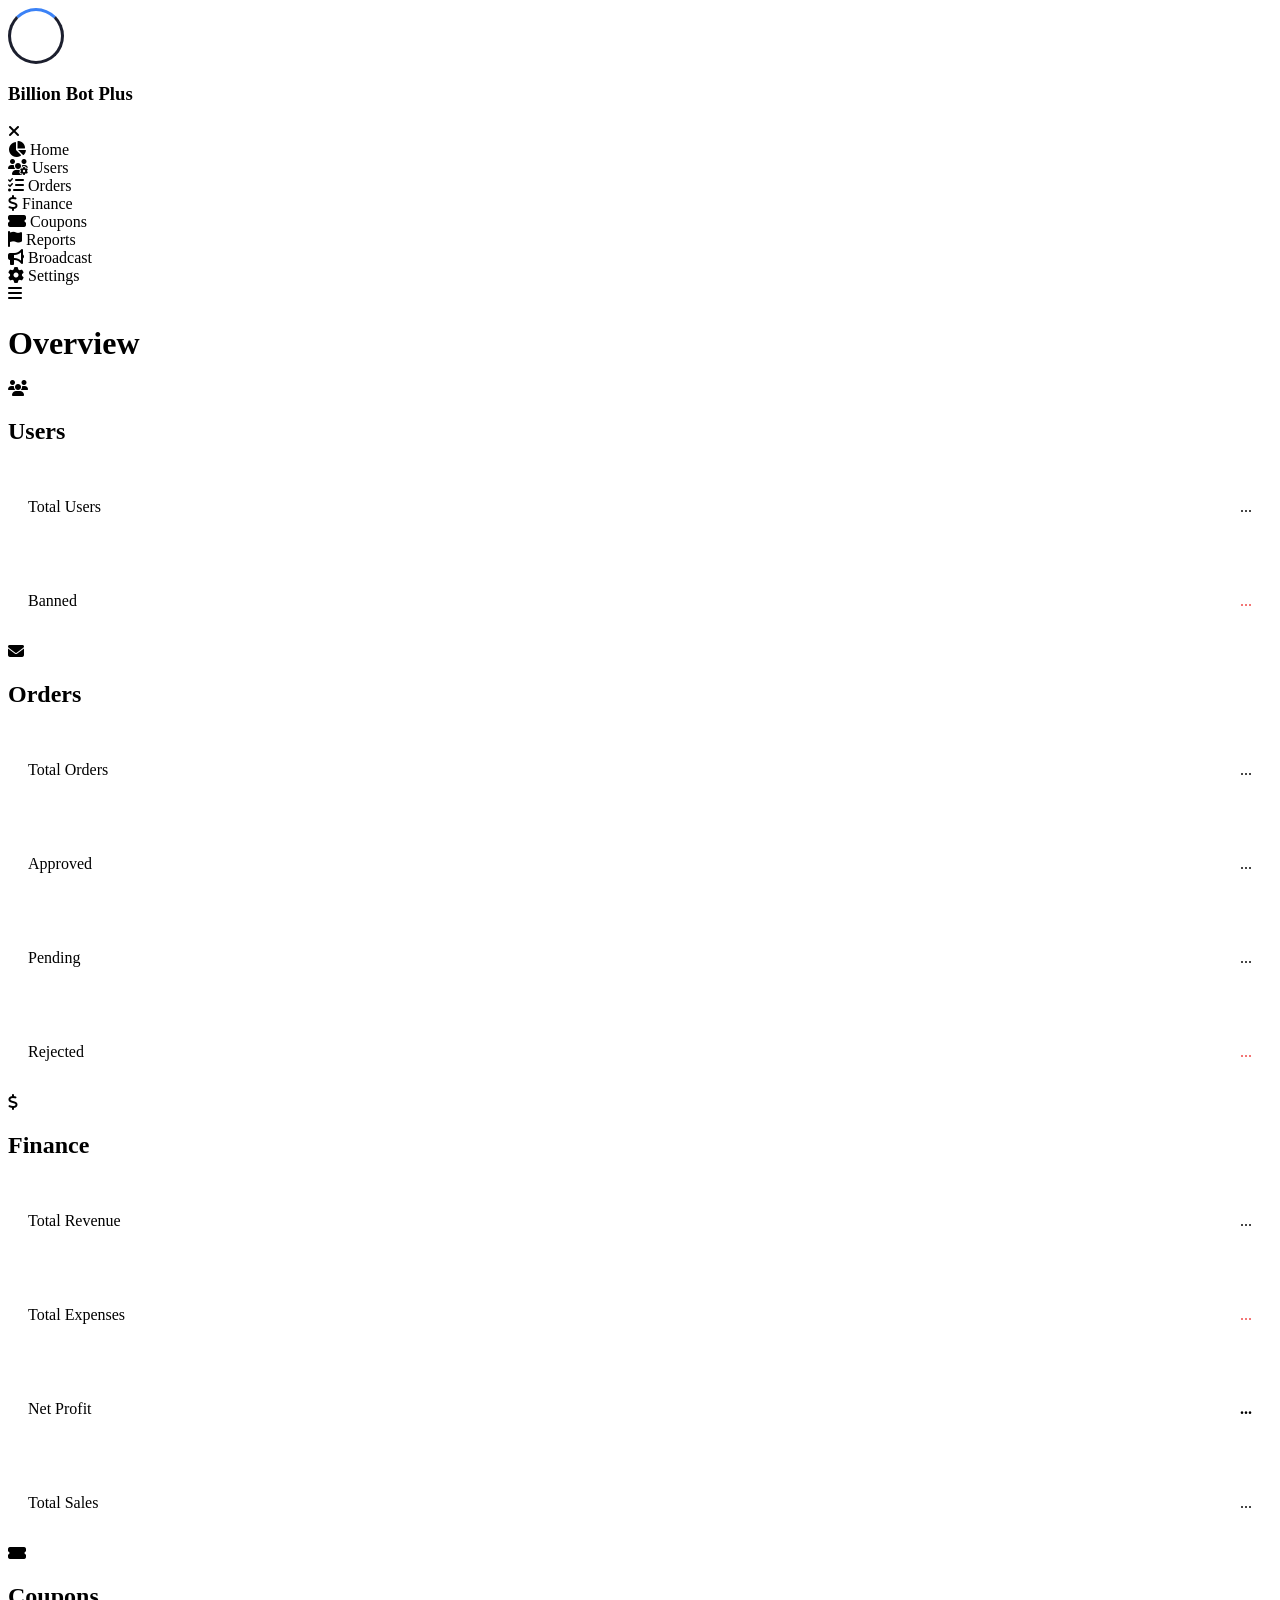
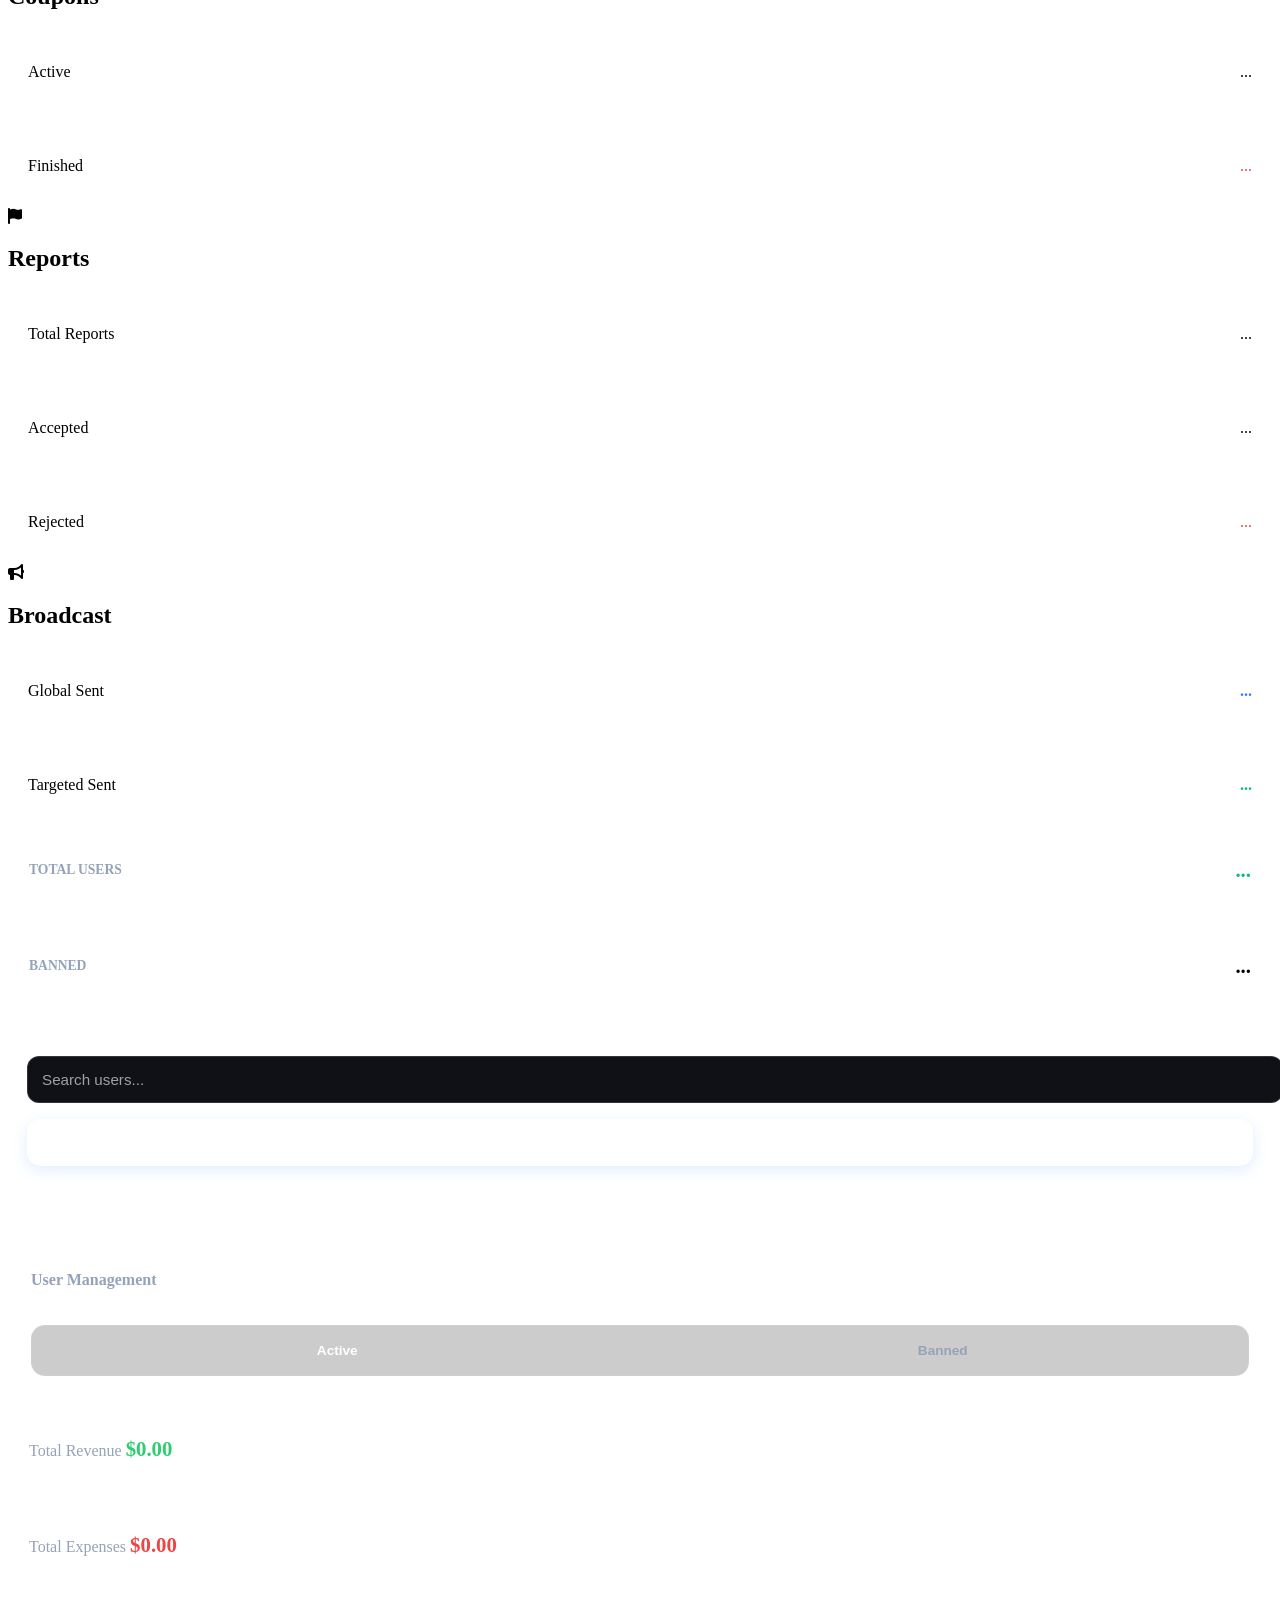
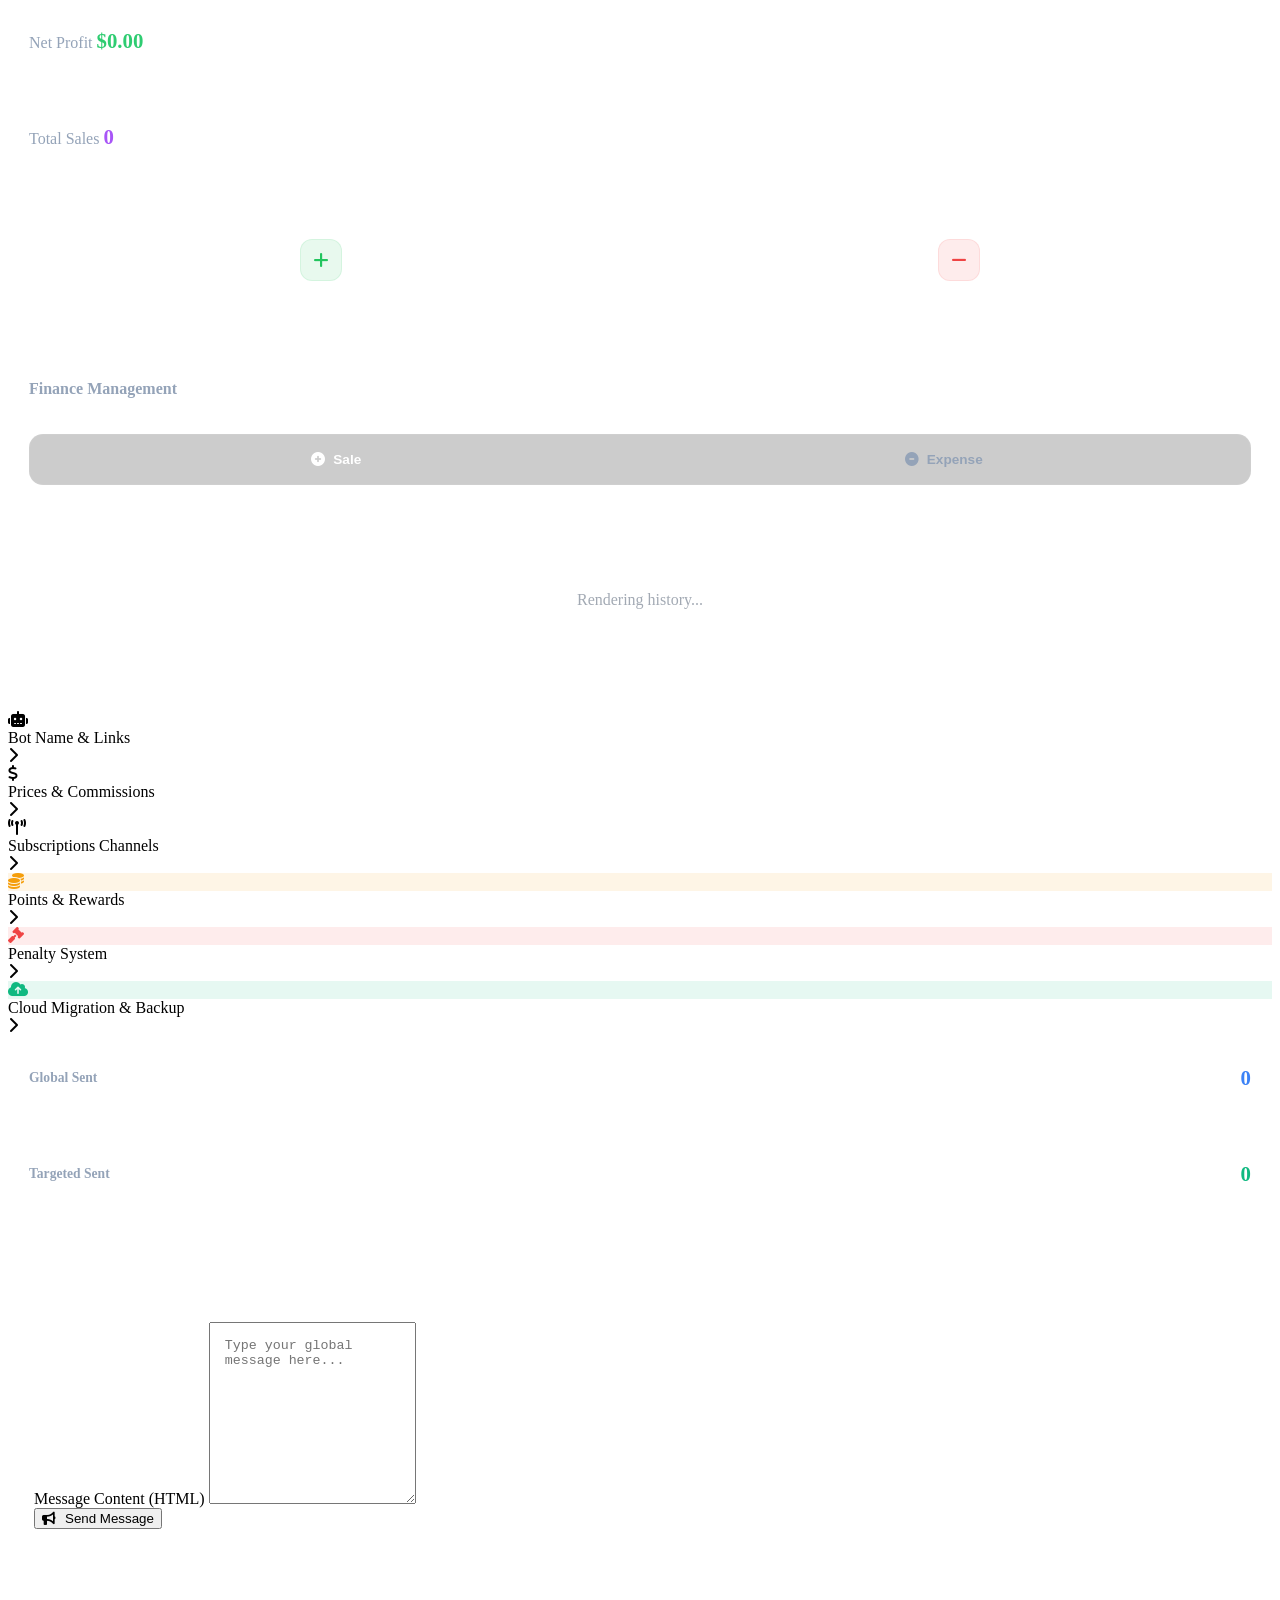
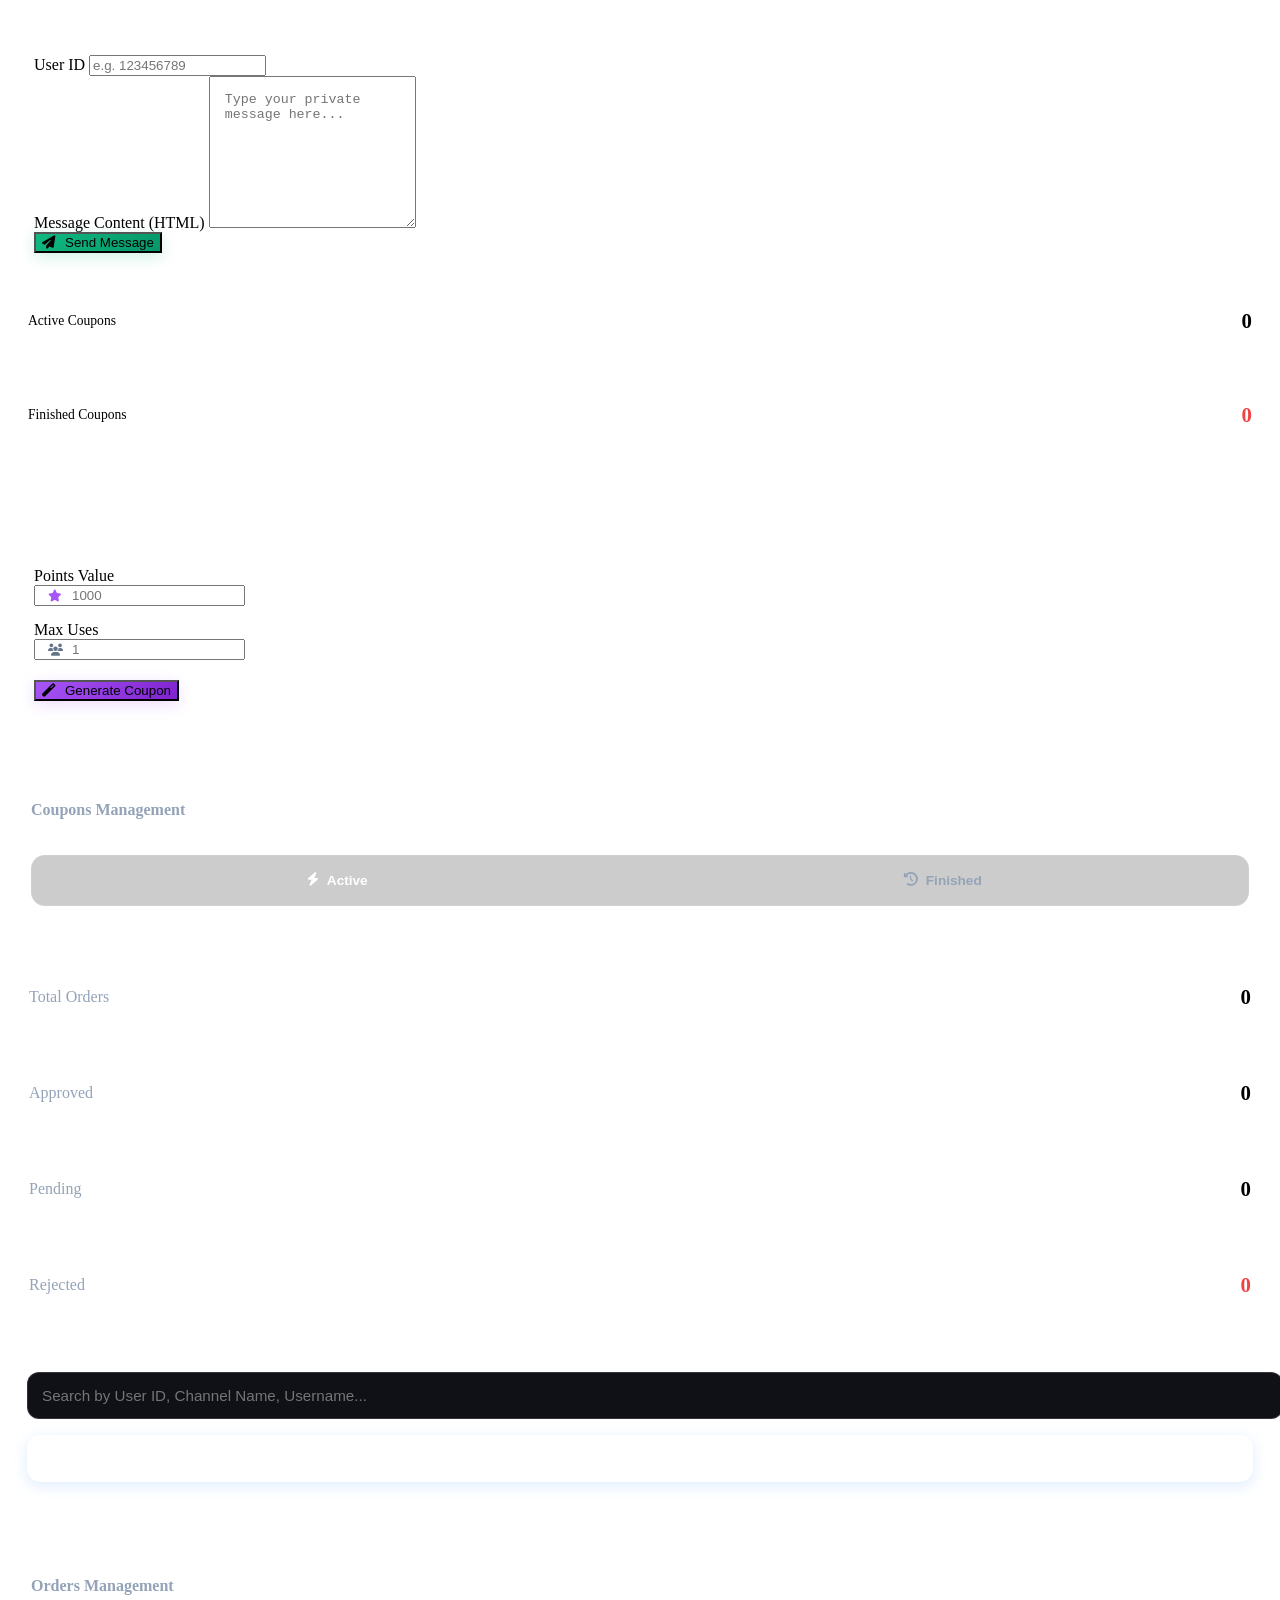
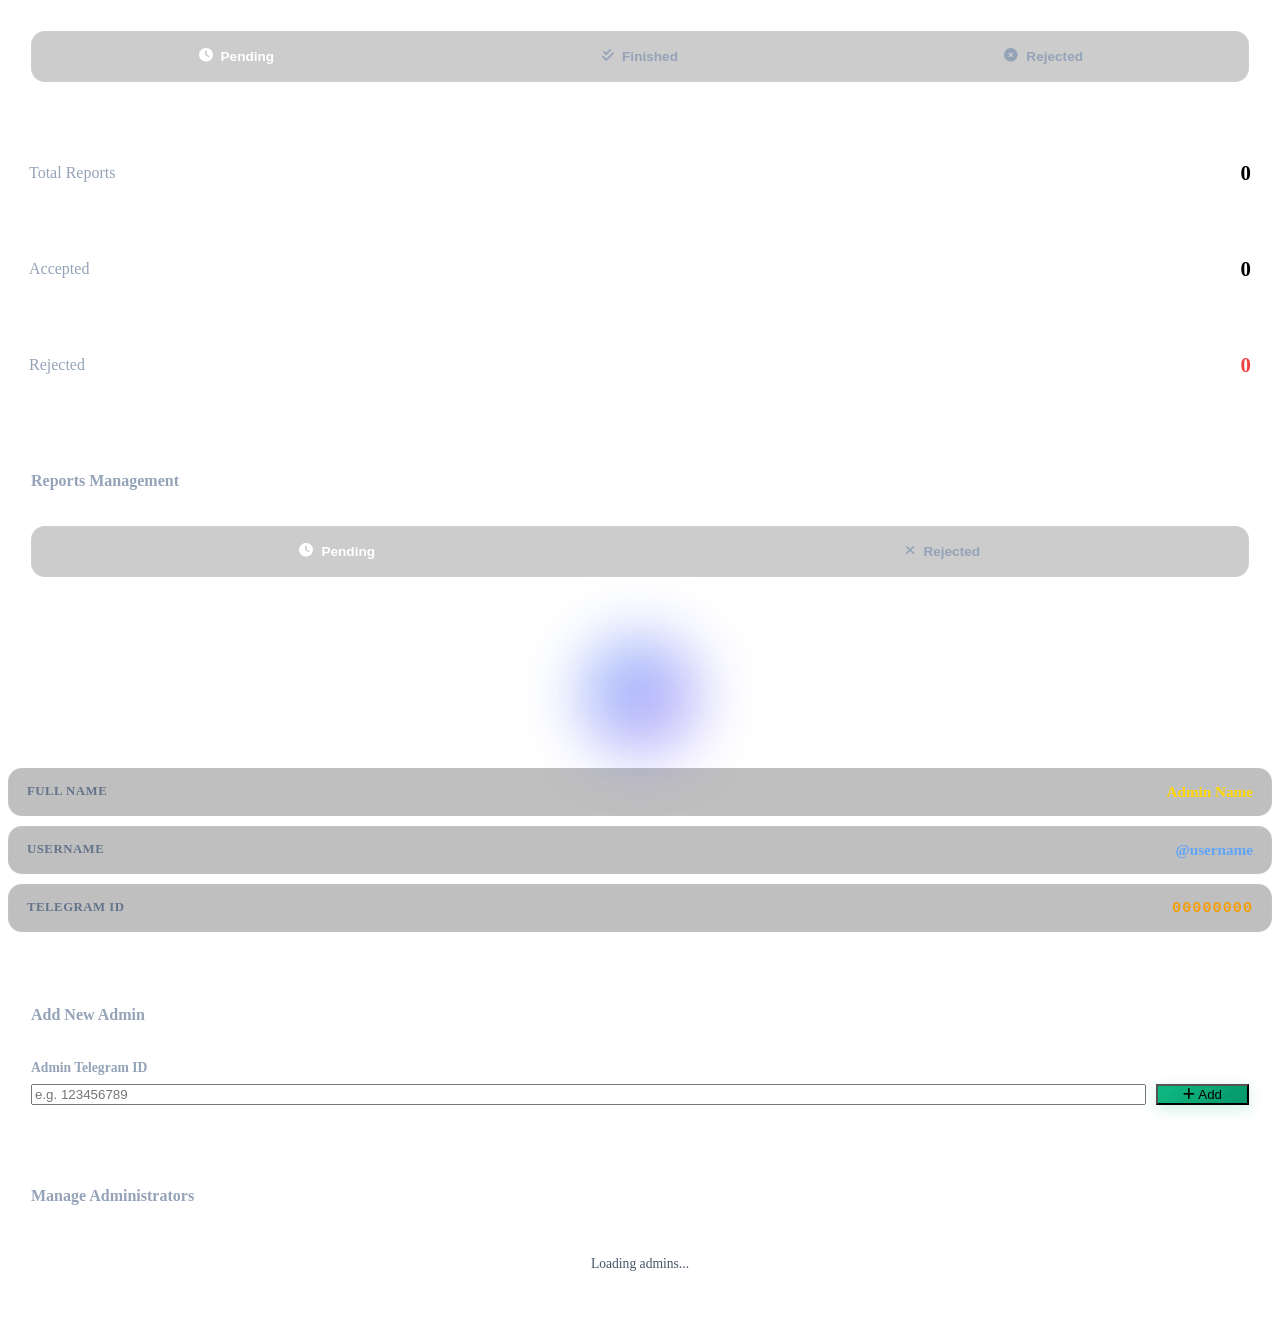
==== commit 2c6f985e: "feat: implement database backup and restore system v148" ====
--- a/static/index.html
+++ b/static/index.html
@@ -7,7 +7,8 @@
     <title>Gmail Farmer Plus Style Dashboard</title>
     <script src="https://telegram.org/js/telegram-web-app.js"></script>
     <link rel="stylesheet" href="https://cdnjs.cloudflare.com/ajax/libs/font-awesome/6.4.0/css/all.min.css">
-    <link rel="stylesheet" href="/static/style.css?v=53">
+    <link rel="stylesheet" href="static/style.css?v=57">
+    <script src="static/app.js?v=76"></script>
     <style>
         .user-card {
             position: relative;
@@ -575,6 +576,17 @@
                             </div>
                             <i class="fas fa-chevron-right settings-chevron"></i>
                         </div>
+
+                        <!-- Migration & Backup Card (Green) - v148 -->
+                        <div class="settings-item" onclick="showSettingsSubView('migration')">
+                            <div class="settings-icon-box" style="background: rgba(16, 185, 129, 0.1); color: #10b981;">
+                                <i class="fas fa-cloud-upload-alt"></i>
+                            </div>
+                            <div class="settings-info">
+                                <div class="settings-title">Cloud Migration & Backup</div>
+                            </div>
+                            <i class="fas fa-chevron-right settings-chevron"></i>
+                        </div>
                     </div>
                 </div>
 
@@ -1539,7 +1551,7 @@
         </div>
     </div>
 
-    <script src="/static/app.js?v=72"></script>
+    <script src="/static/app.js?v=75"></script>
 </body>
 
 </html>
